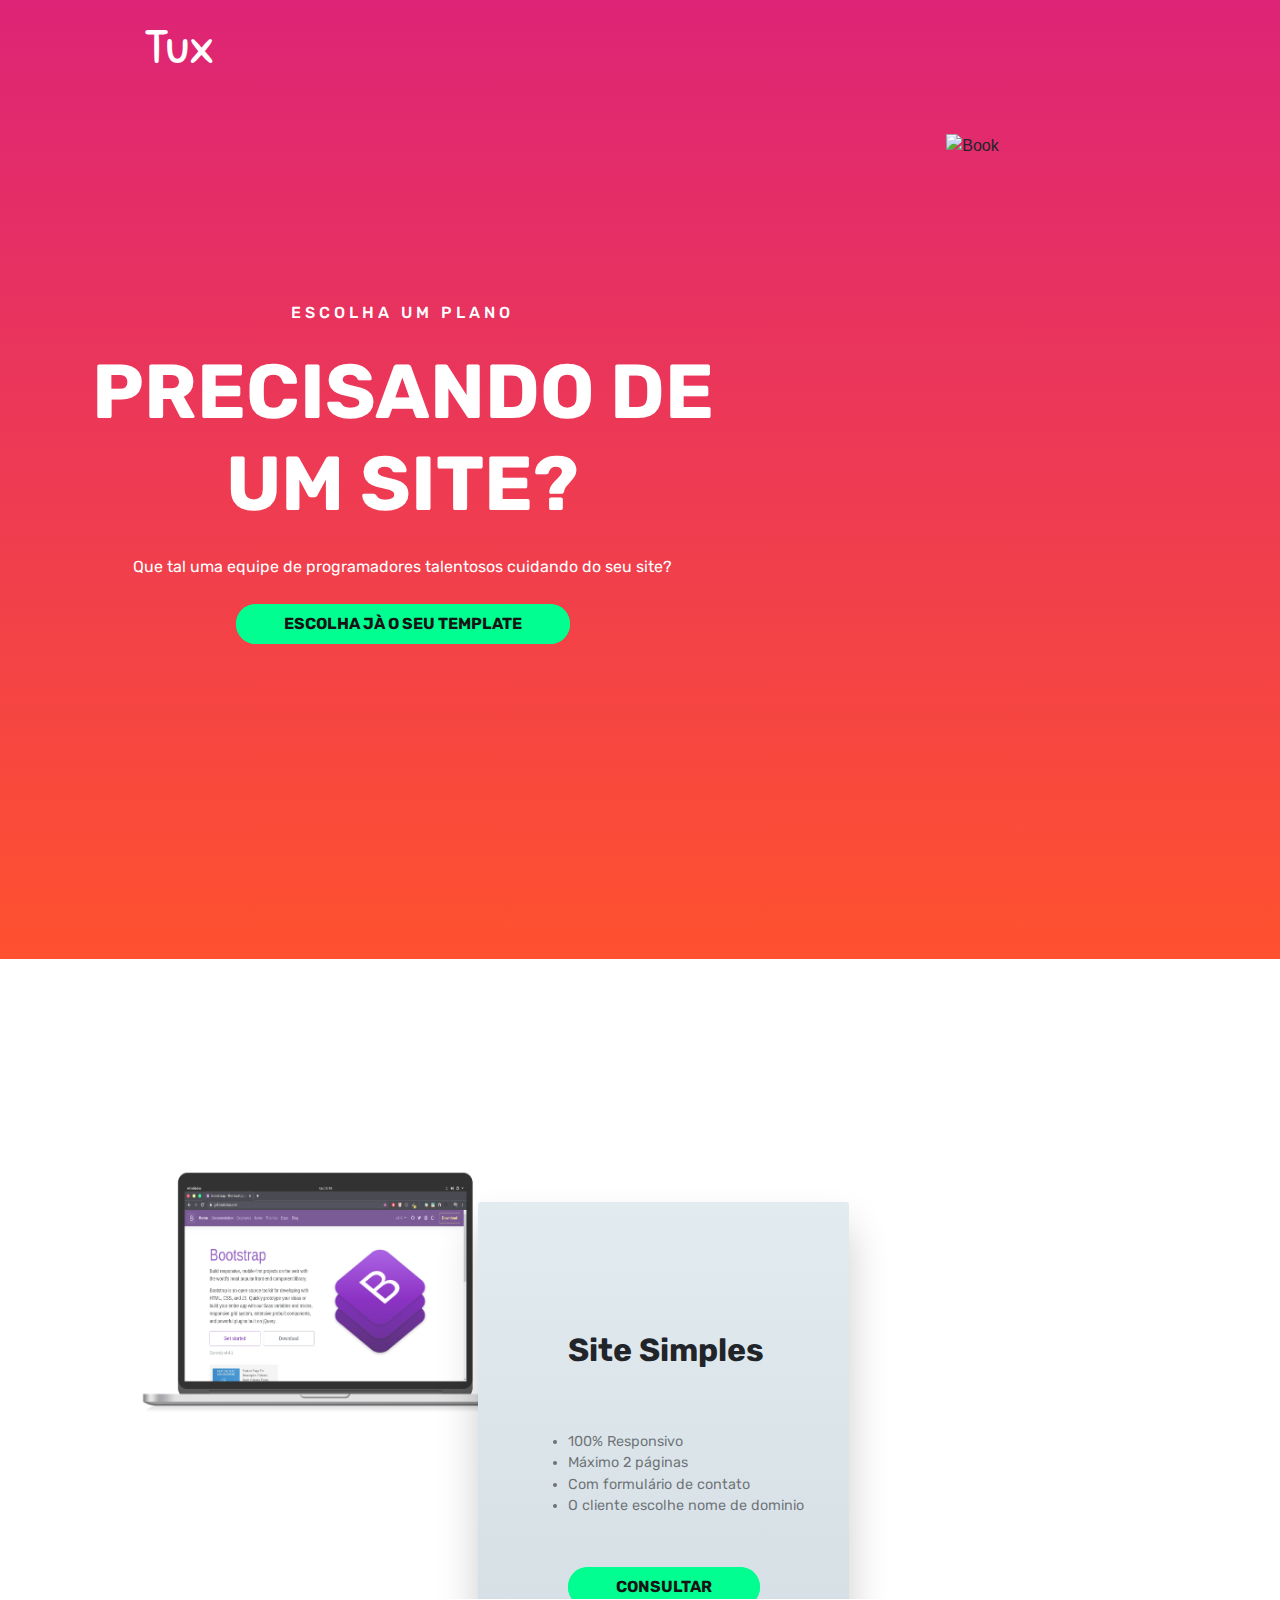
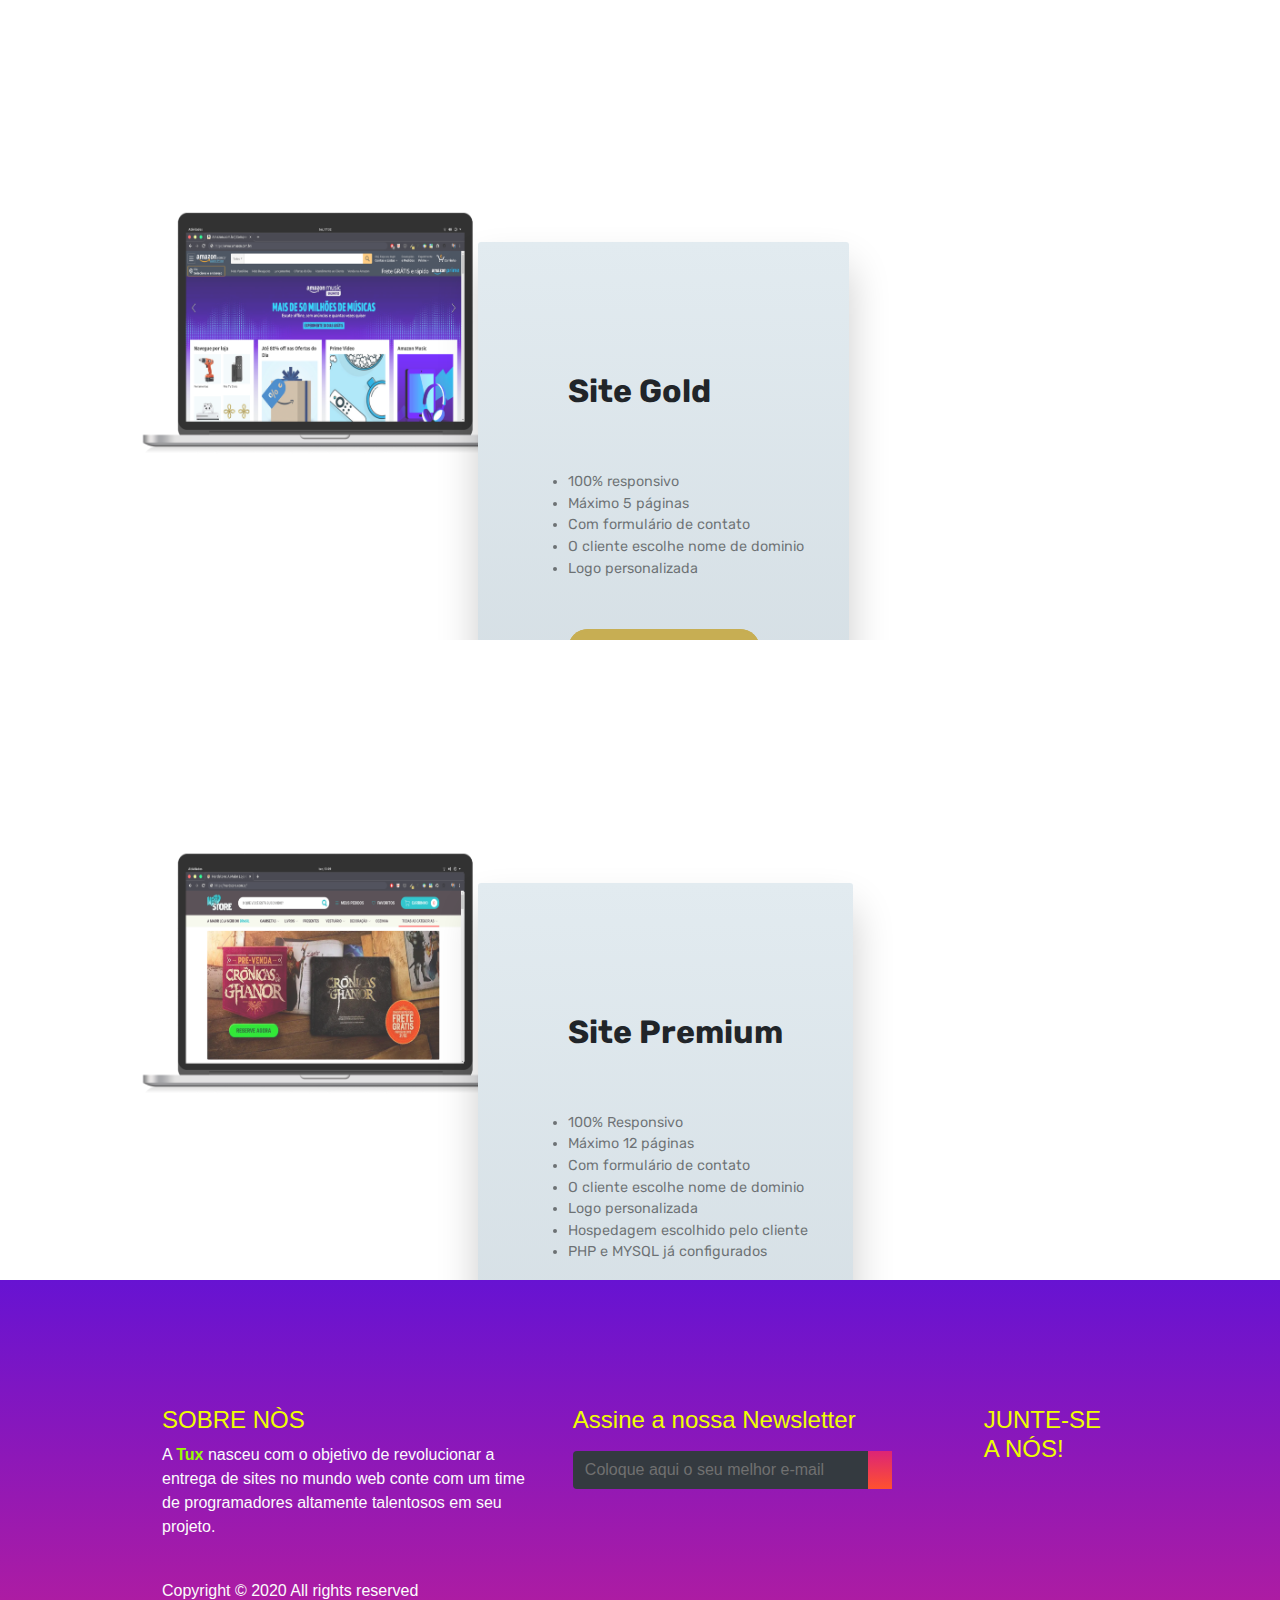
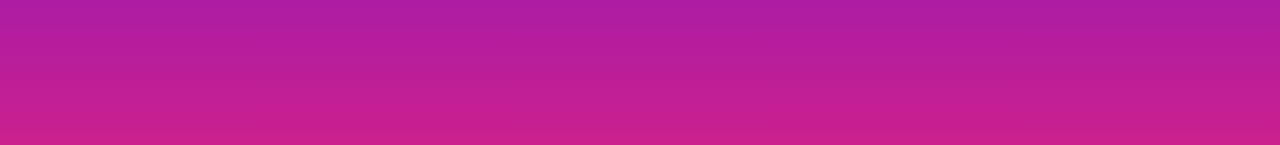
==== index.html @ 053ef5d5 "👑" ====
<!DOCTYPE html>
<html lang="en">

  <head>
    <meta charset="UTF-8" />
    <meta name="viewport" content="width=device-width, initial-scale=1.0" />
    <meta http-equiv="X-UA-Compatible" content="ie=edge" />
    <title>Tux Core Team </title>
    <meta name="description" content="Seja Tux amamos tirar ideias do papel.">
    <link rel="shortcut icon" type="image/x-icon" href="img/favicon/favicon.png">
    <link rel="stylesheet" href="https://stackpath.bootstrapcdn.com/bootstrap/4.3.1/css/bootstrap.min.css" integrity="sha384-ggOyR0iXCbMQv3Xipma34MD+dH/1fQ784/j6cY/iJTQUOhcWr7x9JvoRxT2MZw1T"
      crossorigin="anonymous" />
    <link rel="stylesheet" href="https://use.fontawesome.com/releases/v5.7.2/css/all.css" integrity="sha384-fnmOCqbTlWIlj8LyTjo7mOUStjsKC4pOpQbqyi7RrhN7udi9RwhKkMHpvLbHG9Sr"
      crossorigin="anonymous">
    <link rel="stylesheet" href="css/Style.css" />
    <link rel="stylesheet" href="css/mobile-style.css">
  </head>

  <body>
    <header>
      <div class="container-fluid p-0">
        <nav class="navbar navbar-expand-lg">
          <a class="navbar-brand" href="#">
            <i class="fas fa-meteor"></i>Tux</a>
          <button class="navbar-toggler" type="button" data-toggle="collapse" data-target="#navbarNav" aria-controls="navbarNav" aria-expanded="false"
            aria-label="Toggle navigation">
            <!-- <i class="fas fa-align-right text-light"></i> -->
          </button>
          <div class="collapse navbar-collapse" id="navbarNav">
            <div class="mr-auto"></div>
            <ul class="navbar-nav">
              <li class="nav-item active">
                <!-- <a class="nav-link" href="#">ÍNICIO
                  <span class="sr-only">(current)</span>
                </a> -->
              </li>
              <!-- <li class="nav-item">
                <a class="nav-link" href="#">SOBRE</a>
              </li> -->
              <!-- <li class="nav-item">
                <a class="nav-link" href="#">PLANOS</a>
              </li> -->
              <!-- <li class="nav-item">
                <a class="nav-link" href="templates/index.html">TEMPLATES</a>
              </li> -->
              <!-- <li class="nav-item">
                <a class="nav-link" href="contatos/index.html">CONTATOS</a>
              </li> -->
              <!-- <li class="nav-item dropdown"> -->
                <!-- <div class="dropdown">
                  <a href="#" class="nav-link">PROJETOS</a>
                  <div class="dropdown-content">
                    <a href="#">Generic</a>
                    <a href="#">Element</a>
                  </div>
                </div> -->
              </li>
              <!-- <li class="nav-item">
                <a class="nav-link" href="#">FACT</a>
              </li> -->
              <!-- <li class="nav-item">
                <a class="nav-link" href="#">ABOUT</a>
              </li> -->
            </ul>
          </div>
        </nav>
      </div>
    <div class="container text-center">
      <div class="row">
        <div class="col-md-7 col-sm-12  text-white">
          <h6>ESCOLHA UM PLANO</h6>
          <h1>PRECISANDO DE UM SITE?</h1>
          <p>
            Que tal uma equipe de programadores talentosos cuidando do seu site?
          </p>
          <button class="btn btn-light px-5 py-2 primary-btn">
            ESCOLHA JÀ O SEU TEMPLATE  
          </button>
        </div>
        <div class="col-md-5 col-sm-12  h-25">
          <img src="img/art/work.png" alt="Book" />
        </div>
      </div>
    </div>
  </header>
  <main>
    <!-- simples -->
    <section class="section-1">
      <div class="container text-center">
        <div class="row">
          <div class="col-md-6 col-12">
            <div class="pray">
              <img src="img/planos/plano1.png" alt="Pray" class="" />
            </div>
          </div>
          <div class="col-md-6 col-12">
            <div class="panel text-left">
              <h1>Site Simples</h1>
              <p class="pt-4">
                <ul>
                  <li>100% Responsivo</li>
                  <li>Máximo 2 páginas</li>
                  <li>Com formulário de contato</li>
                  <li>O cliente escolhe nome de dominio</li>
              </ul>
              </p>
              <div class="pricing">
                <h1></h1>
                <a href="#" class="btn btn-dark px-5 py-2 primary-btn mb-5">CONSULTAR</a>
              </div>
              <!-- <p>
                Lorem ipsum dolor sit amet consectetur adipisicing elit. Commodi vitae, tenetur quidem eum aliquid vel labore sint placeat
                ad deserunt consectetur fugit ullam. Eius unde neque ducimus obcaecati ipsum quos vero totam recusandae hic
                expedita nemo sit, illum harum. Quisquam impedit ullam itaque facere et ad molestiae quod reprehenderit excepturi!
              </p> -->
            </div>
          </div>
        </div>
      </div>
    </section>

    <!-- gold -->
    <section class="section-1">
      <div class="container text-center">
        <div class="row">
          <div class="col-md-6 col-12">
            <div class="pray">
              <img src="img/planos/plano2.png" alt="Pray" class="" />
            </div>
          </div>
          <div class="col-md-6 col-12">
            <div class="panel text-left">
              <h1>Site Gold</h1>
              <p class="pt-4">
                <ul>
                
                  <li>100% responsivo</li>
                  <li>Máximo 5 páginas</li>
                  <li>Com formulário de contato</li>
                  <li>O cliente escolhe nome de dominio</li>
                  <li>Logo personalizada</li>
                  
                </ul>
              </p>
              <div class="pricing-gold">
                <h1></h1>
                <a href="#" class="btn btn-dark px-5 py-2 primary-btn mb-5">CONSULTAR</a>
              </div>
              <!-- <p>
                Lorem ipsum dolor sit amet consectetur adipisicing elit. Commodi vitae, tenetur quidem eum aliquid vel labore sint placeat
                ad deserunt consectetur fugit ullam. Eius unde neque ducimus obcaecati ipsum quos vero totam recusandae hic
                expedita nemo sit, illum harum. Quisquam impedit ullam itaque facere et ad molestiae quod reprehenderit excepturi!
              </p> -->
            </div>
          </div>
        </div>
      </div>
    </section>
    <!-- premium -->

    <section class="section-1">
      <div class="container text-center">
        <div class="row">
          <div class="col-md-6 col-12">
            <div class="pray">
              <img src="img/planos/plano3.png" alt="Pray" class="" />
            </div>
          </div>
          <div class="col-md-6 col-12">
            <div class="panel text-left">
              <h1>Site Premium</h1>
              <p class="pt-4">
                <ul>
                  <li>100% Responsivo</li>
                  <li>Máximo 12 páginas</li>
                  <li>Com formulário de contato</li>
                  <li>O cliente escolhe nome de dominio</li>
                  <li>Logo personalizada</li>
                  <li>Hospedagem escolhido pelo cliente</li>
                  <li>PHP e MYSQL já configurados</li>
               
                </ul>
              </p>
              <div class="pricing-premium">
                <h1></h1>
                <a href="#" class="btn btn-dark px-5 py-2 primary-btn mb-5">CONSULTAR</a>
              </div>
              <!-- <p>
                Lorem ipsum dolor sit amet consectetur adipisicing elit. Commodi vitae, tenetur quidem eum aliquid vel labore sint placeat
                ad deserunt consectetur fugit ullam. Eius unde neque ducimus obcaecati ipsum quos vero totam recusandae hic
                expedita nemo sit, illum harum. Quisquam impedit ullam itaque facere et ad molestiae quod reprehenderit excepturi!
              </p> -->
            </div>
          </div>
        </div>
      </div>
    </section>
    <!-- <section class="section-2 container-fluid p-0">
      <div class="cover">
        <div class="overlay"></div>
        <div class="content text-center">
          <h1>AUMENTE O SEU NÙMEROS DE VENDAS COM A TUX</h1>
          <p>
            Precisando vender mais? que tal um time de programadores cuidando disso.
          </p>
        </div>
      </div>
      <div class="container-fluid text-center">
        <div class="numbers d-flex flex-md-row flex-wrap justify-content-center">
          <div class="rect">
            <h1>2345</h1>
            <p>Números de novos clientes</p>
          </div>
          <div class="rect">
            <h1>6784</h1>
            <p>Novos números de vendas</p>
          </div>
          <div class="rect">
            <h1>1056</h1>
            <p>Clientes satisfeito</p>
          </div>
          <div class="rect">
            <h1>9152</h1>
            <p>Projetos entregues</p>
          </div>
        </div>
      </div> -->


      <!-- <div class="purchase text-center">
        <h1>Venha ser Tux tambem</h1>
        <p>
          Que tal escolher um plano com o nosso time e começar hoje mesmo.
        </p>
        <div class="cards"> -->
          <!-- <div class="d-flex flex-row justify-content-center flex-wrap"> -->
            <!-- <div class="card"> -->
              <!-- <div class="card-body">
                <div class="title">
                  <h5 class="card-title">PLANO SIMPLES</h5>
                </div>
                <p class="card-text">
                  VEJA O SEU SITE NO AR HOJE MESMO
                </p>
                <div class="pricing">
                  <h1></h1>
                  <a href="#" class="btn btn-dark px-5 py-2 primary-btn mb-5">Consultar</a>
                </div>
              </div> -->
            <!-- </div> -->
            <!-- <div class="card"> -->
              <!-- <div class="card-body">
                <div class="title">
                  <h5 class="card-title">PLANO PREMIUM</h5>
                </div>
                <p class="card-text">
                  VEJA O SEU SITE NO AR HOJE MESMO
                </p>
                <div class="pricing">
                  <h1></h1>
                  <a href="#" class="btn btn-dark px-5 py-2 primary-btn mb-5">CONSULTAR</a>
                </div>
              </div> -->
            </div>
            <!-- <div class="card"> -->
              <!-- <div class="card-body">
                <div class="title">
                  <h5 class="card-title">PLANO GOLD</h5>
                </div>
                <p class="card-text">
                  VEJA O SEU SITE NO AR HOJE MESMO.
                </p>
                <div class="pricing">
                  <h1></h1>
                  <a href="#" class="btn btn-dark px-5 py-2 primary-btn mb-5">CONSULTAR</a>
                </div>
              </div> -->
            </div>
          </div>
        </div>
      </div>
    </section>
    <!-- <section class="section-3 container-fluid p-0 text-center">
      <div class="row">
        <div class="col-md-12 col-sm-12">
          <h1>Download Our App for all Platform</h1>
          <p>
            Lorem ipsum dolor, sit amet consectetur adipisicing elit. Eum exercitationem alias perspiciatis omnis quod possimus odit
            voluptatum! Sunt ea quasi praesentium, tenetur doloribus animi obcaecati, sint nemo quae laudantium iusto unde
            eaque nostrum nobis voluptatum
          </p>
        </div>
      </div>
      <div class="platform row">
        <div class="col-md-6 col-sm-12 text-right">
          <div class="desktop shadow-lg">
            <div class="d-flex flex-row justify-content-center">
              <i class="fas fa-desktop fa-3x py-2 pr-3"></i>
              <div class="text text-left">
                <h3 class="pt-1 m-0">Desktop</h3>
                <p class="p-0 m-0">On website</p>
              </div>
            </div>
          </div>
        </div>
        <div class="col-md-6 col-sm-12 text-left">
          <div class="desktop shadow-lg">
            <div class="d-flex flex-row justify-content-center">
              <i class="fas fa-mobile-alt fa-3x py-2 pr-3"></i>
              <div class="text text-left">
                <h3 class="pt-1 m-0">On Mobile</h3>
                <p class="p-0 m-0">On Play Store</p>
              </div>
            </div>
          </div>
        </div>
      </div>
    </section> -->

    <!-- Section 4 -->
    <!-- <section class="section-4">
      <div class="container text-center">
        <h1 class="text-dark">MAIS DE 10 MIL SITES ENTREGUES</h1>
        <p class="text-secondary">Veja a opinião dos nossos clientes.</p>
      </div>
      <div class="team row ">
        <div class="col-md-4 col-12 text-center"> -->
            <!-- <div class="card mr-2 d-inline-block shadow-lg">
                <div class="card-img-top">
                  <img src="img/clients/carrefour.gif" class="img-fluid border-radius p-4" alt="">
                </div>
                <div class="card-body">
                  <h3 class="card-title">Carrefour</h3>
                  <p class="card-text">
                    Equipe agil entrega qualidade em todos os seus projetos
                    Equipe altamente comprometida agil em seus projetos e você 
                    ainda pode contar com um time altamente talentoso que resolve 
                    qualquer situação muito rápido esta de parabens a equipe e o Tux.
                  </p>
                  <a href="#" class="text-secondary text-decoration-none">Marcel Fournier</a>
                  <p class="text-black-50">CEO at Carrefour</p>
                </div>
              </div> -->
        <!-- </div>
        <div class="col-md-4 col-12">
            <div id="carouselExampleControls" class="carousel slide " data-ride="carousel">
                <div class="carousel-inner text-center"> -->
                  <!-- <div class="carousel-item active">
                    <div class="card mr-2 d-inline-block shadow">
                      <div class="card-img-top">
                        <img src="img/clients/wallmart.png" class="img-fluid rounded-circle w-50 p-4" alt="">
                      </div>
                      <div class="card-body">
                        <h3 class="card-title">Walmart</h3>
                        <p class="card-text">
                          Equipe agil entrega qualidade em todos os seus projetos
                          Equipe altamente comprometida agil em seus projetos e você 
                          ainda pode contar com um time altamente talentoso que resolve 
                          qualquer situação muito rápido esta de parabens a equipe e o Tux.
                        </p>
                        <a href="#" class="text-secondary text-decoration-none">Sam Walton</a>
                        <p class="text-black-50">CEO at Walmart</p>
                      </div>
                    </div>
                  </div> -->
                  <!-- <div class="carousel-item">
                    <div class="card  d-inline-block mr-2 shadow">
                      <div class="card-img-top">
                        <img src="img/clients/nestle.png" class="img-fluid rounded-circle w-50 p-4" alt="">
                      </div>
                      <div class="card-body">
                        <h3 class="card-title">	Nestlé</h3>
                        <p class="card-text">
                          Equipe agil entrega qualidade em todos os seus projetos
                          Equipe altamente comprometida agil em seus projetos e você 
                          ainda pode contar com um time altamente talentoso que resolve 
                          qualquer situação muito rápido esta de parabens a equipe e o Tux.
                        </p>
                        <a href="#" class="text-secondary text-decoration-none">Charles Page</a>
                        <p class="text-black-50">CEO at Nestlé</p>
                      </div>
                    </div>
                  </div> -->
              </div>
        </div>
        <!-- </div>
        <div class="col-md-4 col-12 text-center">
            <div class="card mr-2 d-inline-block shadow-lg">
                <div class="card-img-top">
                  <img src="img/clients/samsung.jpg" class="img-fluid border-radius p-4" alt="">
                </div>
                <div class="card-body">
                  <h3 class="card-title">Samsung</h3>
                  <p class="card-text">
                    Lorem ipsum dolor sit amet consectetur adipisicing elit. Sint iure autem recusandae, veniam, illo dolor soluta assumenda
                    minima quia velit officia sit exercitationem nam ipsa, repellendus aut facilis quasi voluptas!
                  </p>
                  <a href="#" class="text-secondary text-decoration-none">Lee Byung-chul</a>
                  <p class="text-black-50">CEO at Google</p>
                </div>
              </div>
        </div>
      </div> -->
    </section>
  </main>
  <footer>
    <div class="container-fluid p-0">
      <div class="row text-left">
        <div class="col-md-5 col-sm-5">
          <h4 class="text-light">SOBRE NÒS</h4>
          <p class="text-muted">A <strong>Tux</strong> nasceu com o objetivo de revolucionar a entrega de sites no mundo web conte com um time de programadores altamente talentosos em seu projeto.</p>
          <p class="pt-4 text-muted">Copyright © 2020 All rights reserved </p>
          
            <!-- <span> Daily Tuition</span> -->
          </p>
        </div>
        <div class="col-md-5 col-sm-12">
          <h4 class="text-light">Assine a nossa Newsletter</h4>
          <p class="text-muted"></p>
          <form class="form-inline">
            <div class="col pl-0">
              <div class="input-group pr-5">
                <input type="text" class="form-control bg-dark text-white" id="inlineFormInputGroupUsername2" placeholder="Coloque aqui o seu melhor e-mail">
                <div class="input-group-prepend">
                  <div class="input-group-text">
                    <i class="fas fa-arrow-right"></i>
                  </div>
                </div>
              </div>
            </div>
          </form>
        </div>
        <div class="col-md-2 col-sm-12">
          <h4 class="text-light">JUNTE-SE A NÓS!</h4>
          <p class="text-muted"></p>
          <div class="column text-light">
            <i class="fab fa-facebook-f"></i>
            <i class="fab fa-instagram"></i>
            <i class="fab fa-twitter"></i>
            <i class="fab fa-youtube"></i>
          </div>
        </div>
      </div>
    </div>
  </footer>

  <script src="https://cdnjs.cloudflare.com/ajax/libs/jquery/3.3.1/jquery.min.js"></script>
  <script src="https://cdnjs.cloudflare.com/ajax/libs/popper.js/1.14.7/umd/popper.min.js" integrity="sha384-UO2eT0CpHqdSJQ6hJty5KVphtPhzWj9WO1clHTMGa3JDZwrnQq4sF86dIHNDz0W1"
    crossorigin="anonymous"></script>
  <script src="https://stackpath.bootstrapcdn.com/bootstrap/4.3.1/js/bootstrap.min.js" integrity="sha384-JjSmVgyd0p3pXB1rRibZUAYoIIy6OrQ6VrjIEaFf/nJGzIxFDsf4x0xIM+B07jRM"
    crossorigin="anonymous"></script>
  <script src="js/main.js"></script>
</body>

</html>
---- css/Style.css ----
@import url("https://fonts.googleapis.com/css?family=Acme|Lobster|Patua+One|Rubik|Sniglet");
* {
  box-sizing: border-box;
  margin: 0;
  padding: 0;
}

header,
section {
  overflow-x: hidden;
}

:root {
  --Sniglet-font: "Sniglet", cursive;
  --Rubik: "Rubik", cursive;
  --Patua: "Patua One", cursive;
  --Lobster: "lobster", cursive;
  --light-black: #ffffffaf;
  --bggradient: linear-gradient(to bottom, #dd2476, #ff512f);
  --light-gray: rgba(255, 255, 255, 0.877);
}

.col-md-5 strong {
  color: rgb(152, 252, 2);
}

header a {
  font-family: var(--Sniglet-font);
  font-size: 0.9em;
  color: whitesmoke;
}

.text-muted {
  color: #fcfcfc!important;
}


.dropdown-content {
  display: none;
  position: absolute;
  background-color: #f1f1f1;
  min-width: 160px;
  box-shadow: 0px 2px 15px 0px rgba(0, 0, 0, 0.2);
  z-index: 1;
}

.dropdown-content a {
  color: black;
  padding: 12px 16px;
  text-decoration: none;
  display: block;
}

.dropdown-content a:hover {
  background-color: #ddd;
}

.dropdown:hover .dropdown-content {
  display: block;
}

header .nav-item:last-child {
  padding-right: 10.5em;
}

header .nav-item {
  padding: 0.9em;
}

header .navbar-brand {
  padding-left: 8rem;
  color: rgb(255, 255, 255);
  font-size: 2.9em;
}

header .navbar-brand:hover {
  padding-left: 8rem;
  color: rgb(0, 0, 0);
  font-size: 2.9em;
}

header .nav-link:hover {
  color: black;
}

header .row .col-md-7 {
  padding: 22vmin 1vmin;
  padding-bottom: 35vmin;
}

header .row .col-md-5 {
  padding: 4.2vmin 1vmin;
}

header .row .col-md-5 img {
  width: 90%;
}

header {
  background: #ff512f;
  /* fallback for old browsers */
  background: var(--bggradient);
}

header .container .col-md-7 {
  font-family: "Rubik", sans-serif;
}

header .container .col-md-7 h6 {
  padding: 1vmin;
  letter-spacing: 4px;
}

header .container .col-md-7 h1 {
  font-size: 8.5vmin;
  font-weight: bold;
  padding: 0.1em 0em;
}

header .container .col-md-7 p {
  padding: 1vmin 5vmin;
}

.primary-btn {
  border-radius: 30px;
  font-weight: bold;
}

/********** section 1 **************/

.section-1 {
  padding: 20vmin 0vmin;
}

.section-1 .row .col-md-6 .pray img {
  opacity: 0.8;
  width: 80%;
  border-radius: 0.2em;
}

.section-1 .row .col-md-6:last-child {
  position: relative;
}

.section-1 .row .col-md-6 .panel {
  position: absolute;
  top: 7vmin;
  left: -18vmin;
  background-image: linear-gradient(to top, #cfd9df 0%, #e2ebf0 100%);
  border-radius: 3px;
  text-align: left;
  padding: 13vmin 5vmin 20vmin 10vmin;
  box-shadow: 0px 25px 42px rgba(0, 0, 0, 0.2);
  font-family: var(--Rubik);
  z-index: 1;
}

.section-1 .row .col-md-6 .panel h1 {
  font-weight: bold;
  padding: 0.4em 0;
  font-size: 2em;
}

.section-1 .row .col-md-6 .panel p {
  font-size: 0.9em;
  color: rgba(0, 0, 0, 0.5);
}
.section-1 .row .col-md-6 .panel ul {
  font-size: 0.9em;
  color: rgba(0, 0, 0, 0.5);
}

/*  Section 2  */

.cover {
  width: 100%;
  height: 55vmin;
  background: url("../img/art/happy.jpeg"); 
  
  background-position: -24rem -19rem;
  background-size: 150%;
  position: relative;
}

.cover .overlay {
  position: absolute;
  top: 0;
  left: 0;
  width: 100%;
  height: 100%;
  z-index: 999;
}

.cover .content {
  width: 100%;
  height: 100%;
  background: rgba(0, 0, 0, 0.7);
  padding-top: 19vmin;
}

.cover .content > h1 {
  font-family: var(--Patua);
  font-size: 6vmin;
  color: whitesmoke;
}

.cover .content > p {
  font-family: var(--Rubik);
  font-size: 2vmin;
  color: #e5e5e5;
}

.numbers .rect {
  position: relative;
  z-index: 1;
  background: white;
  width: 17rem;
  height: 12rem;
  padding-top: 3.5vmin;
  margin: 1rem;
  border-radius: 0.5em;
  box-shadow: 1px 2px 50px 0px rgba(255, 0, 0, 0.349);
}

.numbers {
  margin-top: -15vmin;
}

.numbers .rect h1 {
  font-size: 5rem;
  color: tomato;
}

.numbers .rect > p {
  font-family: var(--Patua);
}

.purchase > h1 {
  padding-top: 15vmin;
  padding-bottom: 0.1em;
  font-family: var(--Lobster);
}

.purchase > p {
  color: var(--light-black);
  font-size: 3vmin;
  padding-bottom: 10vmin;
}

.purchase .cards .card {
  width: 22rem;
  margin: 3vmin 3vmin;
}

.cards div {
  padding: 0;
  margin: 0;
}

.cards .title {
  background: rgba(208, 241, 241, 0.199);
  padding: 1.4em 2.5em;
  font-size: 2vmin;
}

.card .card-text {
  padding: 2.5rem 3rem;
  color: var(--light-black);
}

.card-body .pricing {
  background: rgba(208, 241, 241, 0.199);
  border-top-right-radius: 170px;
  border-top-left-radius: 170px;
}

.card-body .pricing > h1 {
  font-size: 10vmin;
  padding: 1em 0.5em;
}

/* Section 3 */

.section-3 {
  height: 70vmin;
  margin-top: 15vmin;
  background: var(--bggradient);
}

.section-3 .col-md-12 > h1 {
  padding: 2em 0 0.5em 0;
  color: whitesmoke;
  font-size: 6vmin;
}

.section-3 .col-md-12 > p {
  padding: 0 4em;
  padding-bottom: 2em;
  color: var(--light-gray);
  font-size: 3vmin;
}

.section-3 .desktop {
  background: white;
  display: inline-block;
  border-radius: 3em;
  padding: 2vmin 4.5vmin;
  margin: 1em;
}

.section-3 .desktop h3 {
  font-size: 4vmin;
}

.section-3 .desktop p {
  font-size: 2vmin;
}

/* Section Team */

.section-4 .container h1 {
  font-size: 6vmin;
  padding-top: 14vmin;
}

.section-4 .team {
  padding: 10vmin 4vmin;
}

.section-4 .card {
  width: 22em;
  margin-top: 10vmin;
}

.section-4 .card .card-text {
  padding: 0.5em;
}

.section-4 .card-body > a {
  font-size: 1.5em;
}

.section-4 .carousel-item {
  padding-left: 3rem;
}

.border-radius {
  border-radius: 340px;
  width: 60%;
}

footer {
  background-image: linear-gradient(to top, #cc208e 0%, #6713d2 100%);
  overflow-x: hidden;
  padding: 14vmin 18vmin;
}

footer p > span {
  color: #ff512f;
}

.text-light {
  color: #eeff00!important;
}

footer input {
  border: none !important;
}

footer input::placeholder {
  color: rgb(112, 112, 112) !important;
}

footer .input-group .input-group-text {
  background: var(--bggradient);
  border: none;
}

footer .column i {
  color: #dd2476;
}

/* It is Adjacent sibling combinator */

footer .column i + i {
  padding: 0 0.5em;
}

.sticky {
  position: fixed;
  top: 0;
  width: 100%;
  background: rgba(0, 0, 0, 0.815);
  z-index: 9999;
  transition: all 1.5s ease;
}

/* buttonhome */

.primary-btn {
  /* font-family: 'Open Sans', 'Helvetica Neue', Arial, sans-serif; */
  border: none;
  border-radius: 300px;
  font-weight: 700;
  text-transform: uppercase;
}
.primary-btn {
  color: #161516;
  box-shadow: #00ff90 0 0px 0px 2px inset;
  background-color: #00ff90;

}
.primary-btn:hover {
  background-color: transparent;
  color: #161516;
  box-shadow: #00ff90 0 0px 0px 2px inset;
  /* background-color: transparent; */
  /* color: #161516;
  box-shadow: #00ff90 0 0px 0px 2px inset;
  background-color: #00ff90; */
}
.btn p {
  position: relative;
  height: 5px;
  color: aliceblue;
  font-family: 'Cinzel', ;
  top: -4px;

}

/* buttonsplanes */

.pricing-gold .btn {
  color: #161516;
  box-shadow: #C7AE53 0 0px 0px 2px inset;
  background-color: #C7AE53;
}
.pricing-gold .btn:hover {
  background-color: transparent;
  color: #000000;
  box-shadow: #000000 0 0px 0px 2px inset;
}
.pricing-premium .btn {
  color: #161516;
  box-shadow: #ffa100 0 0px 0px 2px inset;
  background-color: #ffa100;
}

.pricing-premium .btn:hover {
  background-color: transparent;
  color: #161516;;
  box-shadow: #000000 0 0px 0px 2px inset;
} */
---- css/mobile-style.css ----
@media only screen and (max-width: 768px) {
  header .navbar-brand {
    padding-left: 1rem;
  }
  .section-1 .row .col-md-6 .panel {
    position: initial;
    width: initial;
    height: initial;
  }
  .col-md-7 .btn {
    position: initial;
    width: initial;
    height: initial;
  }
  .section-2 .cover {
    background-position: -25vmin -10vmin;
  }
  .numbers .rect {
    width: 10rem;
    height: 8rem;
  }
  .numbers .rect h1 {
    font-size: 2rem;
  }

  .section-3 {
    height: inherit;
    padding: 10vmin !important;
  }
  .section-3 .row h1 {
    padding: 6vmin 4vmin;
  }
  .section-3 .platform .col-md-6 {
    text-align: center !important;
  }
  .section-3 .desktop i {
    font-size: 8vmin;
  }
  .section-4 .carousel-item {
    padding-left: 0.6rem;
  }
  footer .row .col-md-2 {
    margin-top: 8vmin;
  }
  .btn p {
    font-size: 8vmin;
  }
}


/* screen size 375px */

@media only screen and (max-width: 375px) {
  .section-4 .card {
    width: 18em;
  }
}

@media only screen and (max-width: 320px) {
  .section-4 .carousel-inner {
    margin-left: -4vmin;
  }
}
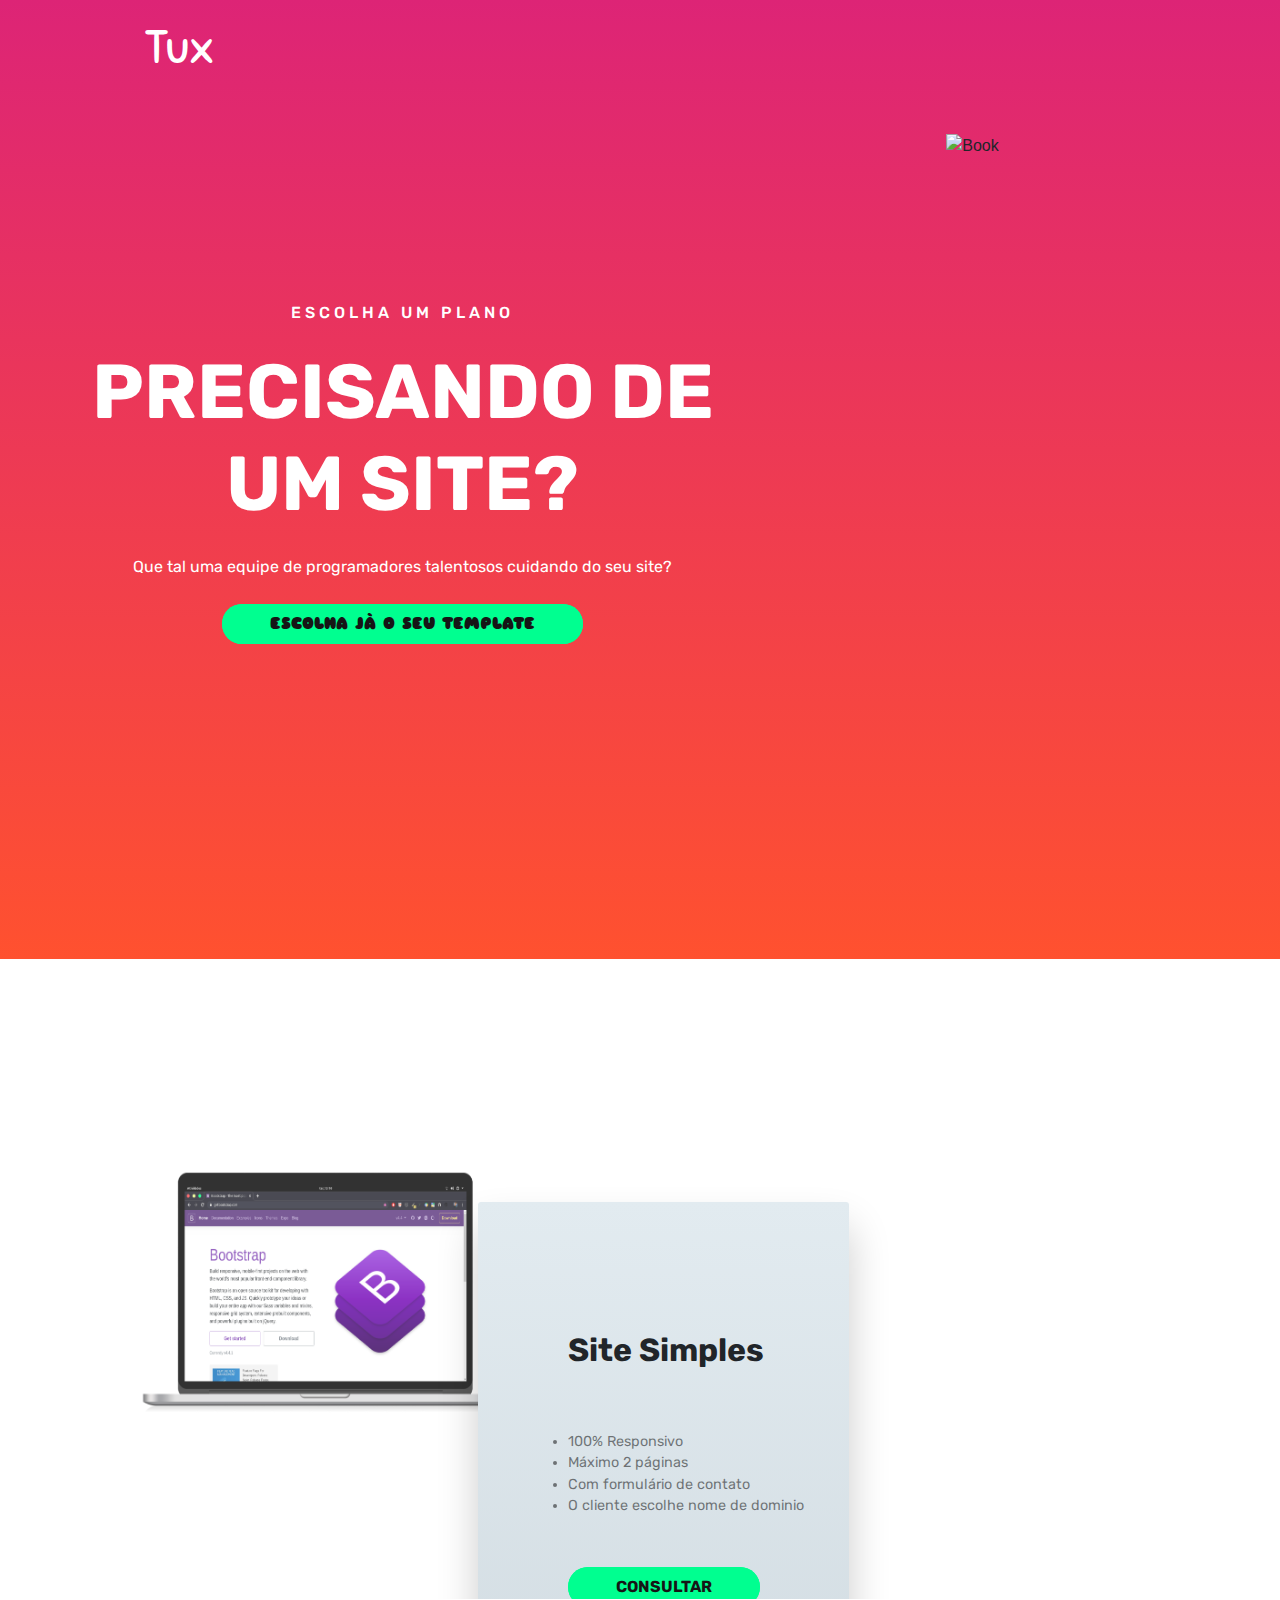
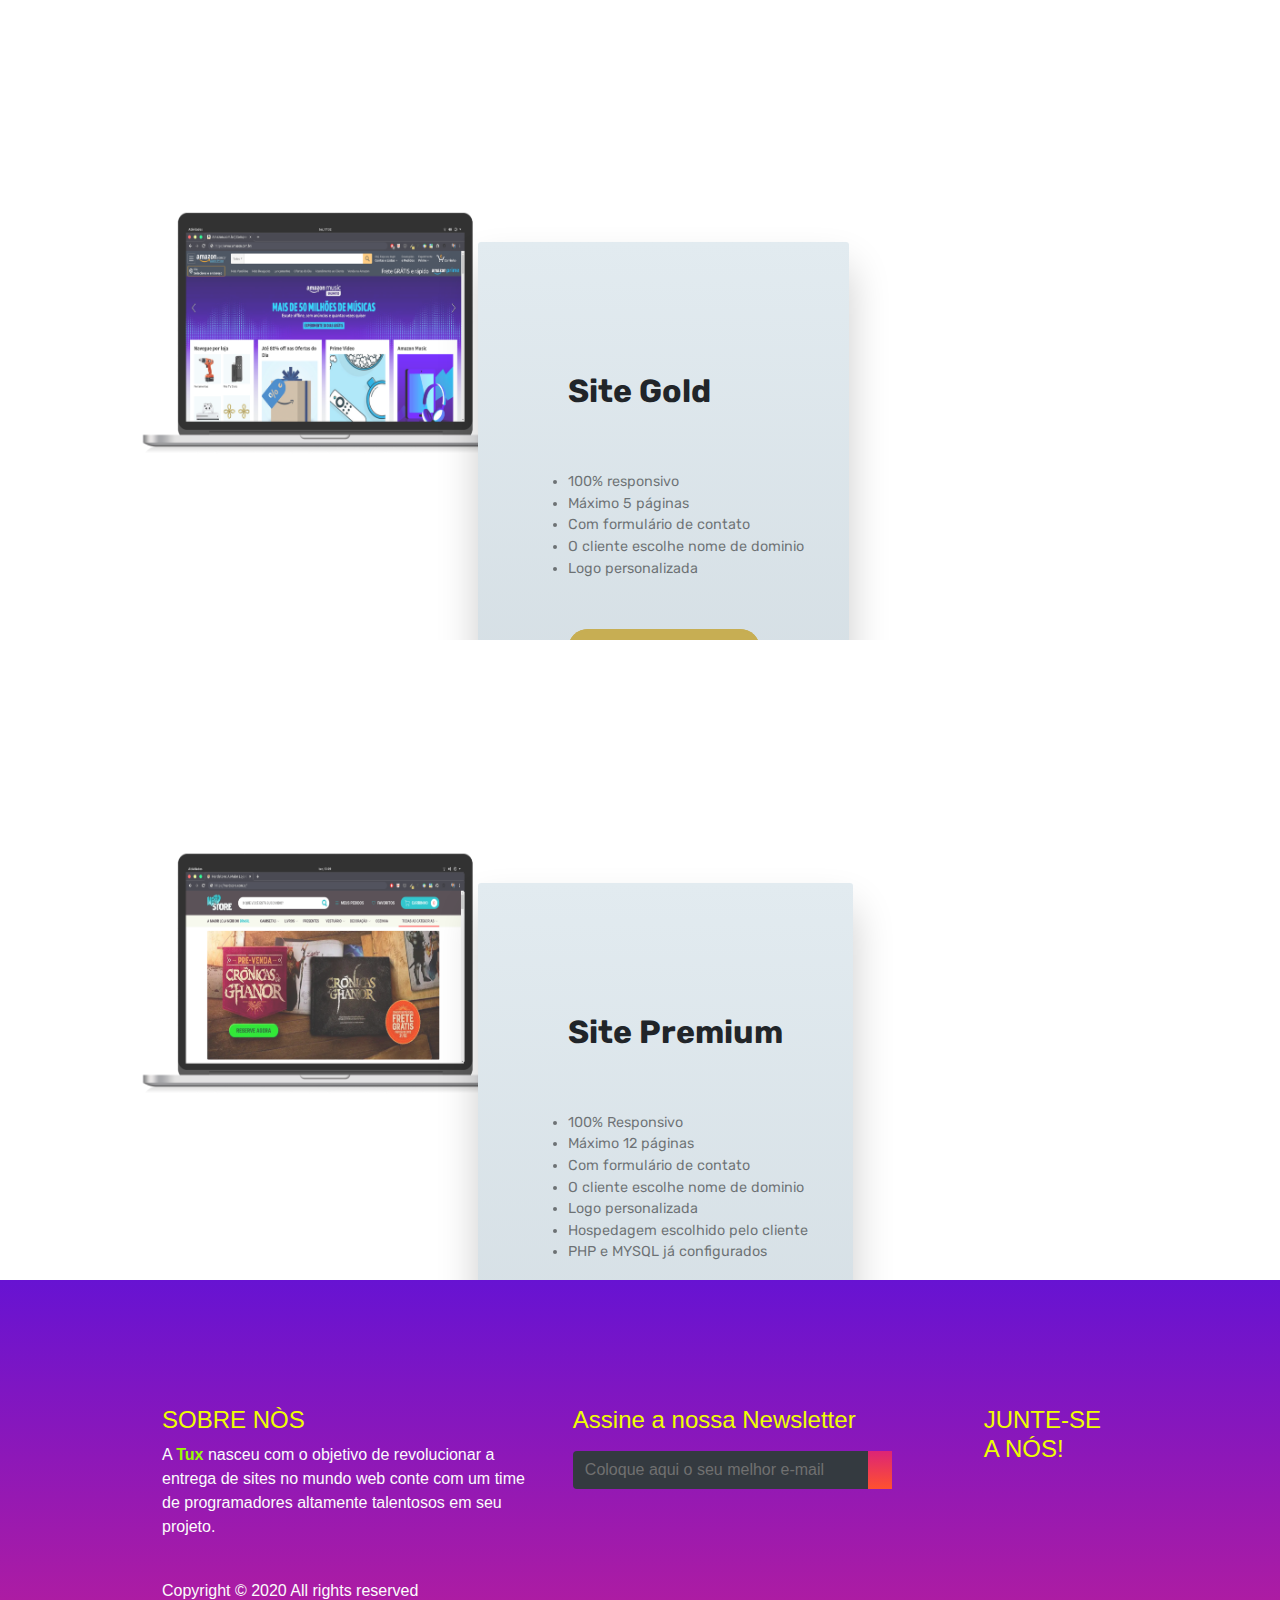
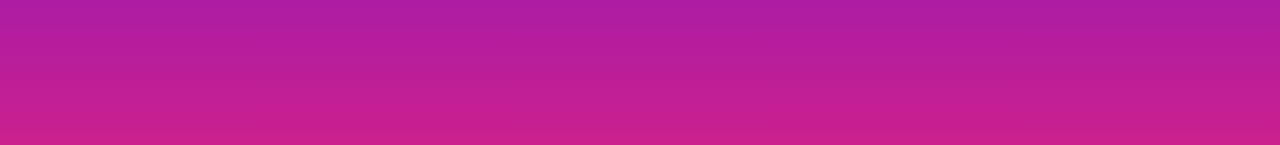
==== commit ccfda1f4: "💡" ====
--- a/index.html
+++ b/index.html
@@ -6,7 +6,7 @@
     <meta name="viewport" content="width=device-width, initial-scale=1.0" />
     <meta http-equiv="X-UA-Compatible" content="ie=edge" />
     <title>Tux Core Team </title>
-    <meta name="description" content="Seja Tux amamos tirar ideias do papel.">
+    <meta name="description" content="Amamos tirar ideias do papel. 💡">
     <link rel="shortcut icon" type="image/x-icon" href="img/favicon/favicon.png">
     <link rel="stylesheet" href="https://stackpath.bootstrapcdn.com/bootstrap/4.3.1/css/bootstrap.min.css" integrity="sha384-ggOyR0iXCbMQv3Xipma34MD+dH/1fQ784/j6cY/iJTQUOhcWr7x9JvoRxT2MZw1T"
       crossorigin="anonymous" />
@@ -73,9 +73,10 @@
           <p>
             Que tal uma equipe de programadores talentosos cuidando do seu site?
           </p>
-          <button class="btn btn-light px-5 py-2 primary-btn">
+          <a href='templates/index.html'>
+          <button href="../templates/index.html" class="btn btn-light px-5 py-2 primary-btn">
             ESCOLHA JÀ O SEU TEMPLATE  
-          </button>
+          </button></a>
         </div>
         <div class="col-md-5 col-sm-12  h-25">
           <img src="img/art/work.png" alt="Book" />
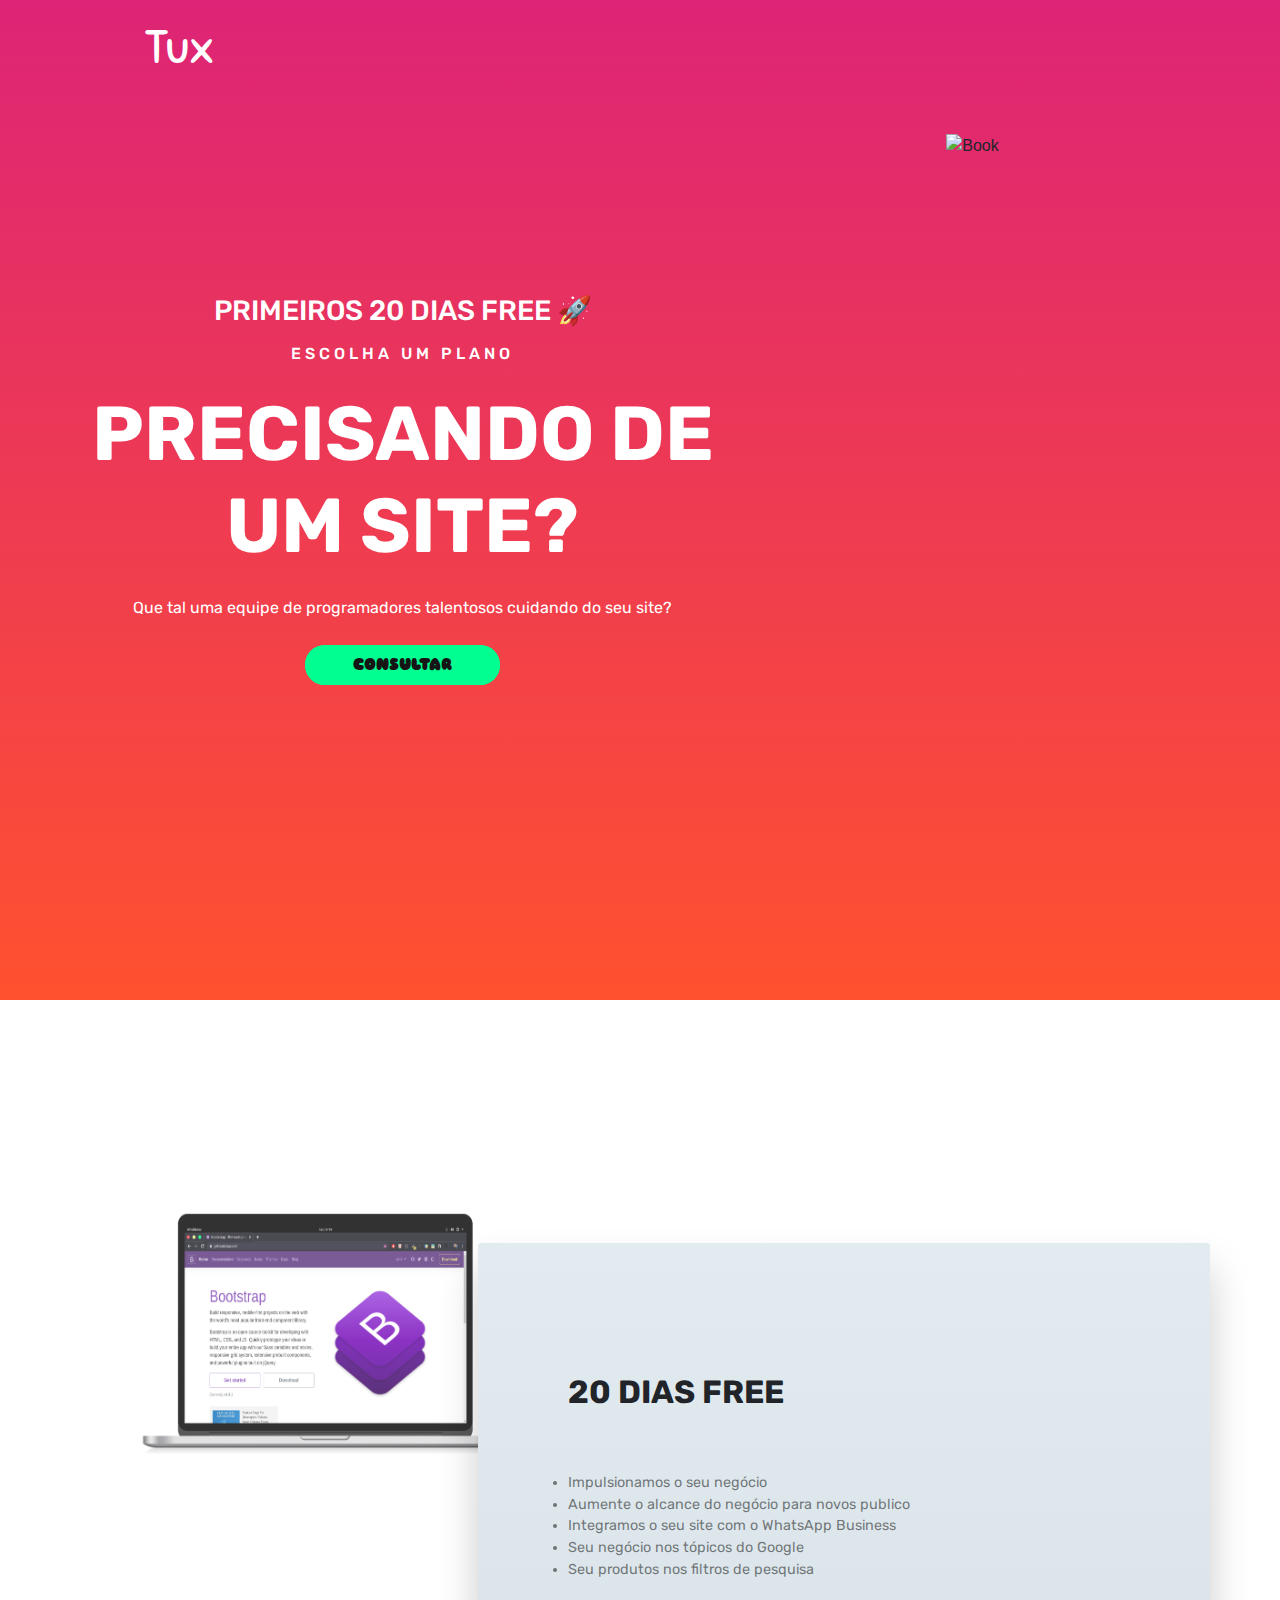
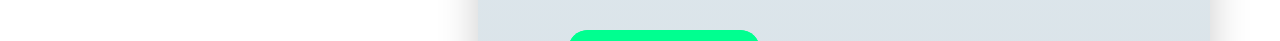
==== commit 469fa14e: "⛵" ====
--- a/index.html
+++ b/index.html
@@ -5,7 +5,7 @@
     <meta charset="UTF-8" />
     <meta name="viewport" content="width=device-width, initial-scale=1.0" />
     <meta http-equiv="X-UA-Compatible" content="ie=edge" />
-    <title>Tux Core Team </title>
+    <title>Welcome to TuxCoreTeam</title>
     <meta name="description" content="Amamos tirar ideias do papel. 💡">
     <link rel="shortcut icon" type="image/x-icon" href="img/favicon/favicon.png">
     <link rel="stylesheet" href="https://stackpath.bootstrapcdn.com/bootstrap/4.3.1/css/bootstrap.min.css" integrity="sha384-ggOyR0iXCbMQv3Xipma34MD+dH/1fQ784/j6cY/iJTQUOhcWr7x9JvoRxT2MZw1T"
@@ -14,13 +14,14 @@
       crossorigin="anonymous">
     <link rel="stylesheet" href="css/Style.css" />
     <link rel="stylesheet" href="css/mobile-style.css">
+    <link rel="stylesheet" href="https://cdnjs.cloudflare.com/ajax/libs/animate.css/3.7.2/animate.min.css">
   </head>
 
   <body>
     <header>
       <div class="container-fluid p-0">
         <nav class="navbar navbar-expand-lg">
-          <a class="navbar-brand" href="#">
+          <a class="navbar-brand animated fadeInRight" href="#">
             <i class="fas fa-meteor"></i>Tux</a>
           <button class="navbar-toggler" type="button" data-toggle="collapse" data-target="#navbarNav" aria-controls="navbarNav" aria-expanded="false"
             aria-label="Toggle navigation">
@@ -65,9 +66,10 @@
           </div>
         </nav>
       </div>
-    <div class="container text-center">
+    <div class="container text-center animated fadeInRight">
       <div class="row">
         <div class="col-md-7 col-sm-12  text-white">
+          <h3 class="page-title__text" id="efeito">PRIMEIROS 20 DIAS FREE 🚀</h3>
           <h6>ESCOLHA UM PLANO</h6>
           <h1>PRECISANDO DE UM SITE?</h1>
           <p>
@@ -75,7 +77,7 @@
           </p>
           <a href='templates/index.html'>
           <button href="../templates/index.html" class="btn btn-light px-5 py-2 primary-btn">
-            ESCOLHA JÀ O SEU TEMPLATE  
+            CONSULTAR  
           </button></a>
         </div>
         <div class="col-md-5 col-sm-12  h-25">
@@ -96,19 +98,35 @@
           </div>
           <div class="col-md-6 col-12">
             <div class="panel text-left">
-              <h1>Site Simples</h1>
+              <h1>20 DIAS FREE <i class="far fa-handshake"></i></h1>
               <p class="pt-4">
+               <div class="litext">
                 <ul>
-                  <li>100% Responsivo</li>
-                  <li>Máximo 2 páginas</li>
-                  <li>Com formulário de contato</li>
-                  <li>O cliente escolhe nome de dominio</li>
-              </ul>
+                  <li>Impulsionamos o seu negócio</li>
+                  <li>Aumente o alcance do negócio para novos publico</li>
+                  <li>Integramos o seu site com o WhatsApp Business</li>
+                  <li>Seu negócio nos tópicos do Google</li>
+                  <li>Seu produtos nos filtros de pesquisa</li>
+                </ul>
+               </div>
+              
               </p>
               <div class="pricing">
                 <h1></h1>
-                <a href="#" class="btn btn-dark px-5 py-2 primary-btn mb-5">CONSULTAR</a>
-              </div>
+                <a href="#" class="btn btn-dark px-5 py-2 primary-btn mb-5">CONSULTAR<i class="fas fa-mouse-pointer"></i></a>
+              </div>
+              <div class="media">
+                <ul>
+                  <li><a href="#"></a><i class="fab fa-whatsapp"></i></li>
+                  <li><a href="#"></a><i class="fas fa-envelope-open-text"></i></li>
+                  <li><a href="#"></a><i class="fab fa-facebook-square"></i></li>
+                  <li><a href="#"></a><i class="fab fa-instagram"></i></li>
+                  
+                </ul>
+              </div>
+              <footer>
+                <p>TuxCoreTeam WebSites CNPJ 45456878789-08</p>
+              </footer>
               <!-- <p>
                 Lorem ipsum dolor sit amet consectetur adipisicing elit. Commodi vitae, tenetur quidem eum aliquid vel labore sint placeat
                 ad deserunt consectetur fugit ullam. Eius unde neque ducimus obcaecati ipsum quos vero totam recusandae hic
@@ -121,7 +139,7 @@
     </section>
 
     <!-- gold -->
-    <section class="section-1">
+    <!-- <section class="section-1">
       <div class="container text-center">
         <div class="row">
           <div class="col-md-6 col-12">
@@ -146,20 +164,20 @@
               <div class="pricing-gold">
                 <h1></h1>
                 <a href="#" class="btn btn-dark px-5 py-2 primary-btn mb-5">CONSULTAR</a>
-              </div>
+              </div> -->
               <!-- <p>
                 Lorem ipsum dolor sit amet consectetur adipisicing elit. Commodi vitae, tenetur quidem eum aliquid vel labore sint placeat
                 ad deserunt consectetur fugit ullam. Eius unde neque ducimus obcaecati ipsum quos vero totam recusandae hic
                 expedita nemo sit, illum harum. Quisquam impedit ullam itaque facere et ad molestiae quod reprehenderit excepturi!
               </p> -->
-            </div>
-          </div>
-        </div>
-      </div>
-    </section>
+            <!-- </div>
+          </div>
+        </div>
+      </div>
+    </section> -->
     <!-- premium -->
 
-    <section class="section-1">
+    <!-- <section class="section-1">
       <div class="container text-center">
         <div class="row">
           <div class="col-md-6 col-12">
@@ -185,17 +203,17 @@
               <div class="pricing-premium">
                 <h1></h1>
                 <a href="#" class="btn btn-dark px-5 py-2 primary-btn mb-5">CONSULTAR</a>
-              </div>
+              </div> -->
               <!-- <p>
                 Lorem ipsum dolor sit amet consectetur adipisicing elit. Commodi vitae, tenetur quidem eum aliquid vel labore sint placeat
                 ad deserunt consectetur fugit ullam. Eius unde neque ducimus obcaecati ipsum quos vero totam recusandae hic
                 expedita nemo sit, illum harum. Quisquam impedit ullam itaque facere et ad molestiae quod reprehenderit excepturi!
               </p> -->
-            </div>
-          </div>
-        </div>
-      </div>
-    </section>
+            <!-- </div>
+          </div>
+        </div>
+      </div>
+    </section> -->
     <!-- <section class="section-2 container-fluid p-0">
       <div class="cover">
         <div class="overlay"></div>
@@ -262,7 +280,7 @@
                   <a href="#" class="btn btn-dark px-5 py-2 primary-btn mb-5">CONSULTAR</a>
                 </div>
               </div> -->
-            </div>
+            <!-- </div> -->
             <!-- <div class="card"> -->
               <!-- <div class="card-body">
                 <div class="title">
@@ -276,11 +294,11 @@
                   <a href="#" class="btn btn-dark px-5 py-2 primary-btn mb-5">CONSULTAR</a>
                 </div>
               </div> -->
-            </div>
-          </div>
-        </div>
-      </div>
-    </section>
+            <!-- </div>
+          </div>
+        </div>
+      </div>
+    </section> -->
     <!-- <section class="section-3 container-fluid p-0 text-center">
       <div class="row">
         <div class="col-md-12 col-sm-12">
@@ -382,8 +400,8 @@
                       </div>
                     </div>
                   </div> -->
-              </div>
-        </div>
+              <!-- </div>
+        </div> -->
         <!-- </div>
         <div class="col-md-4 col-12 text-center">
             <div class="card mr-2 d-inline-block shadow-lg">
@@ -402,17 +420,17 @@
               </div>
         </div>
       </div> -->
-    </section>
+    <!-- </section>
   </main>
-  <footer>
-    <div class="container-fluid p-0">
-      <div class="row text-left">
-        <div class="col-md-5 col-sm-5">
+   <footer>
+     <div class="container-fluid p-0">
+      <div class="row text-left"> 
+        <div class="col-md-5 col-sm-5">  
           <h4 class="text-light">SOBRE NÒS</h4>
           <p class="text-muted">A <strong>Tux</strong> nasceu com o objetivo de revolucionar a entrega de sites no mundo web conte com um time de programadores altamente talentosos em seu projeto.</p>
-          <p class="pt-4 text-muted">Copyright © 2020 All rights reserved </p>
-          
-            <!-- <span> Daily Tuition</span> -->
+          <p class="pt-4 text-muted">Copyright © 2020 All rights reserved </p> 
+           
+            <span> Daily Tuition</span> 
           </p>
         </div>
         <div class="col-md-5 col-sm-12">
@@ -443,8 +461,8 @@
         </div>
       </div>
     </div>
-  </footer>
-
+  <!-- </footer> -->
+  <script src="/js/app.js"></script> 
   <script src="https://cdnjs.cloudflare.com/ajax/libs/jquery/3.3.1/jquery.min.js"></script>
   <script src="https://cdnjs.cloudflare.com/ajax/libs/popper.js/1.14.7/umd/popper.min.js" integrity="sha384-UO2eT0CpHqdSJQ6hJty5KVphtPhzWj9WO1clHTMGa3JDZwrnQq4sF86dIHNDz0W1"
     crossorigin="anonymous"></script>
@@ -453,4 +471,4 @@
   <script src="js/main.js"></script>
 </body>
 
-</html>+</html> 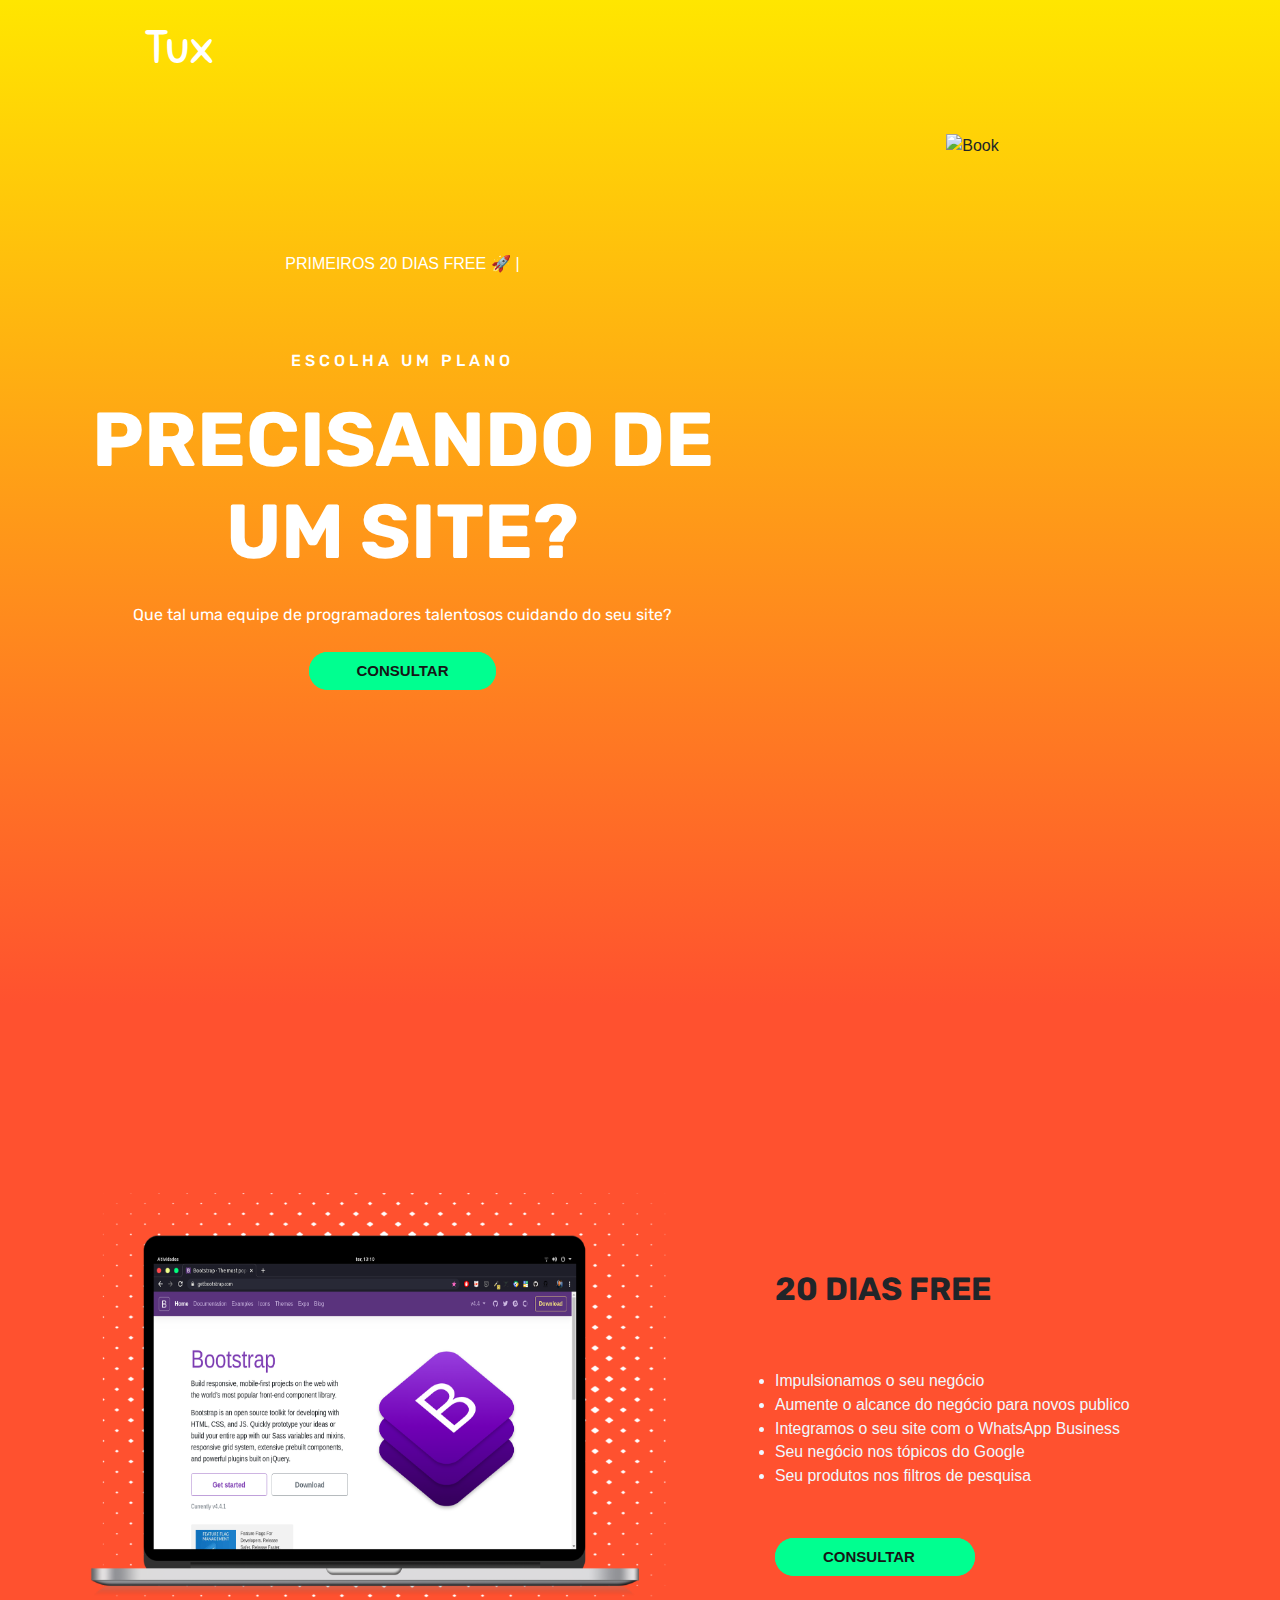
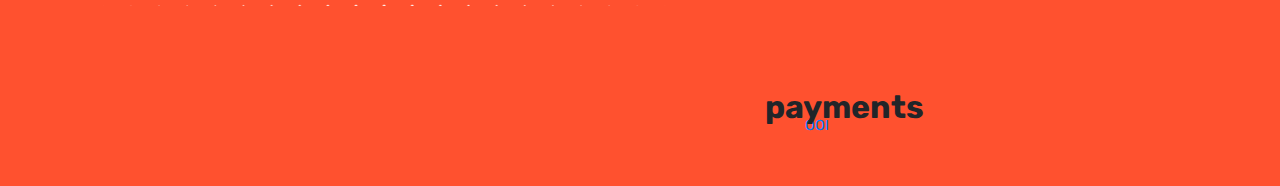
==== commit 624a1794: "⛵" ====
--- a/index.html
+++ b/index.html
@@ -88,7 +88,7 @@
   </header>
   <main>
     <!-- simples -->
-    <section class="section-1">
+    <section class="section-1 animated fadeInRight">
       <div class="container text-center">
         <div class="row">
           <div class="col-md-6 col-12">
@@ -123,10 +123,17 @@
                   <li><a href="#"></a><i class="fab fa-instagram"></i></li>
                   
                 </ul>
-              </div>
-              <footer>
-                <p>TuxCoreTeam WebSites CNPJ 45456878789-08</p>
-              </footer>
+                </div>
+              
+                <div class="buy">
+                  <h1>payments</h1>
+                  
+                  <ul><li><a href="#">OOI</a></li></ul>
+                  
+                    
+                </div>
+              </div>
+              
               <!-- <p>
                 Lorem ipsum dolor sit amet consectetur adipisicing elit. Commodi vitae, tenetur quidem eum aliquid vel labore sint placeat
                 ad deserunt consectetur fugit ullam. Eius unde neque ducimus obcaecati ipsum quos vero totam recusandae hic
--- a/css/Style.css
+++ b/css/Style.css
@@ -1,4 +1,5 @@
 @import url("https://fonts.googleapis.com/css?family=Acme|Lobster|Patua+One|Rubik|Sniglet");
+@import url('https://fonts.googleapis.com/css?family=Press+Start+2P&display=swap');
 * {
   box-sizing: border-box;
   margin: 0;
@@ -16,10 +17,87 @@
   --Patua: "Patua One", cursive;
   --Lobster: "lobster", cursive;
   --light-black: #ffffffaf;
-  --bggradient: linear-gradient(to bottom, #dd2476, #ff512f);
+  --bggradient: linear-gradient(to bottom, #ffe600, #ff512f);
   --light-gray: rgba(255, 255, 255, 0.877);
-}
-
+  
+}
+
+/* EFEITO */
+ .page-title__text {
+   top: -10%;
+		position: relative;
+		text-align: center;
+		font-family: 'Roboto Slab', Arial, Helvetica, sans-serif;
+		font-size: 1.0rem;
+		color: #ffffff;
+		height: 40px;
+	}
+	.made_by {
+		padding-top: 4%;
+		color: rgb(214, 215, 216);
+		font-size: 10px;
+	}
+	@keyframes blink {
+		0%, 100% {
+		  opacity: 1;
+		}
+		50% {
+		  opacity: 0;
+		}
+	  }
+	 h3::after {
+		content: '|';
+		opacity: 1;
+		margin-left: 5px;
+		display: inline-block;
+		animation: blink .7s infinite;
+    }
+    
+    /* PAGAMENTOS */
+ .buy h1 {
+   position: absolute;
+   margin: -10px;
+
+ } 
+
+ .buy ul li {
+   display: inline-block;
+   margin: 30px;
+  }
+/* SOCIAL */
+.media ul li {
+  top: 10%;
+  display: inline;
+  font-size: 30px;
+  cursor: pointer;
+}
+.media i {
+  color: aliceblue;
+  padding-left: 10px;
+}
+.media i:hover {
+  color: rgb(105, 72, 109);
+  
+}
+
+.litext li {
+  color: aliceblue;
+  font-family: 'Oswald', sans-serif;
+  font-size: 1.1em;
+}
+i {
+  color: rgb(194, 194, 194);
+}
+/* CNPJ */
+
+.pricing i {
+  color: black;
+  margin-left: 12px;
+  /* margin: 4px; */
+}
+.fa-meteor {
+ color: rgb(0, 217, 255);
+}
 .col-md-5 strong {
   color: rgb(152, 252, 2);
 }
@@ -32,6 +110,7 @@
 
 .text-muted {
   color: #fcfcfc!important;
+  font-size: 14px;
 }
 
 
@@ -124,33 +203,41 @@
 .primary-btn {
   border-radius: 30px;
   font-weight: bold;
+  font-family: 'Roboto', sans-serif;
+
 }
 
 /********** section 1 **************/
 
 .section-1 {
   padding: 20vmin 0vmin;
-}
-
+  overflow: hidden;
+  /* background-image: linear-gradient(to top, #a18cd1 0%, #fbc2eb 100%); */
+  background: #ff512f;
+}
+/* mix */
 .section-1 .row .col-md-6 .pray img {
-  opacity: 0.8;
-  width: 80%;
+  opacity: 3.0; 
+  width: 120%;
   border-radius: 0.2em;
+  /* box-shadow: 0px 25px 42px rgba(0, 0, 0, 0.2); */
+  /* background-image: linear-gradient(120deg, #84fab0 0%, #8fd3f4 100%); */
+
 }
 
 .section-1 .row .col-md-6:last-child {
   position: relative;
 }
-
+ /* mix */
 .section-1 .row .col-md-6 .panel {
   position: absolute;
-  top: 7vmin;
-  left: -18vmin;
-  background-image: linear-gradient(to top, #cfd9df 0%, #e2ebf0 100%);
+  top: 5vmin;
+  left: 10vmin;
+  /* background-image: linear-gradient(to top, #cfd9df 0%, #e2ebf0 100%); */
   border-radius: 3px;
   text-align: left;
-  padding: 13vmin 5vmin 20vmin 10vmin;
-  box-shadow: 0px 25px 42px rgba(0, 0, 0, 0.2);
+  padding: 3vmin 5vmin 1vmin 5vmin;
+  /* box-shadow: 0px 25px 42px rgba(0, 0, 0, 0.2); */
   font-family: var(--Rubik);
   z-index: 1;
 }
@@ -175,7 +262,8 @@
 .cover {
   width: 100%;
   height: 55vmin;
-  background: url("../img/art/happy.jpeg"); 
+  /* background: url("../img/art/happy.jpeg");  */
+  background: rgb(140, 0, 255);
   
   background-position: -24rem -19rem;
   background-size: 150%;
@@ -188,13 +276,13 @@
   left: 0;
   width: 100%;
   height: 100%;
-  z-index: 999;
+  /* z-index: 999; */
 }
 
 .cover .content {
   width: 100%;
   height: 100%;
-  background: rgba(0, 0, 0, 0.7);
+  /* background: rgba(0, 0, 0, 0.7); */
   padding-top: 19vmin;
 }
 
@@ -265,7 +353,7 @@
 
 .card .card-text {
   padding: 2.5rem 3rem;
-  color: var(--light-black);
+  color: #161516
 }
 
 .card-body .pricing {
@@ -350,9 +438,12 @@
 }
 
 footer {
-  background-image: linear-gradient(to top, #cc208e 0%, #6713d2 100%);
-  overflow-x: hidden;
-  padding: 14vmin 18vmin;
+  
+  /* background-image: linear-gradient(to top, #cc208e 0%, #6713d2 100%); */
+  /* overflow-x: hidden; */
+  /* padding: 4vmin 18vmin; */
+  padding-top: 50px;
+  
 }
 
 footer p > span {
@@ -360,7 +451,7 @@
 }
 
 .text-light {
-  color: #eeff00!important;
+  color: #ff9900!important;
 }
 
 footer input {
@@ -395,7 +486,7 @@
   transition: all 1.5s ease;
 }
 
-/* buttonhome */
+/* button consultar simples */
 
 .primary-btn {
   /* font-family: 'Open Sans', 'Helvetica Neue', Arial, sans-serif; */
@@ -405,6 +496,7 @@
   text-transform: uppercase;
 }
 .primary-btn {
+  font-size: 15px;
   color: #161516;
   box-shadow: #00ff90 0 0px 0px 2px inset;
   background-color: #00ff90;
@@ -412,8 +504,10 @@
 }
 .primary-btn:hover {
   background-color: transparent;
+  /* background-color: #ffffff; */
   color: #161516;
   box-shadow: #00ff90 0 0px 0px 2px inset;
+  
   /* background-color: transparent; */
   /* color: #161516;
   box-shadow: #00ff90 0 0px 0px 2px inset;
@@ -436,9 +530,10 @@
   background-color: #C7AE53;
 }
 .pricing-gold .btn:hover {
-  background-color: transparent;
+  /* background-color: transparent; */
   color: #000000;
   box-shadow: #000000 0 0px 0px 2px inset;
+  background-color: #ffffff;
 }
 .pricing-premium .btn {
   color: #161516;
@@ -447,7 +542,8 @@
 }
 
 .pricing-premium .btn:hover {
-  background-color: transparent;
+  /* background-color: transparent; */
+  background-color: #ffffff;
   color: #161516;;
   box-shadow: #000000 0 0px 0px 2px inset;
 } */
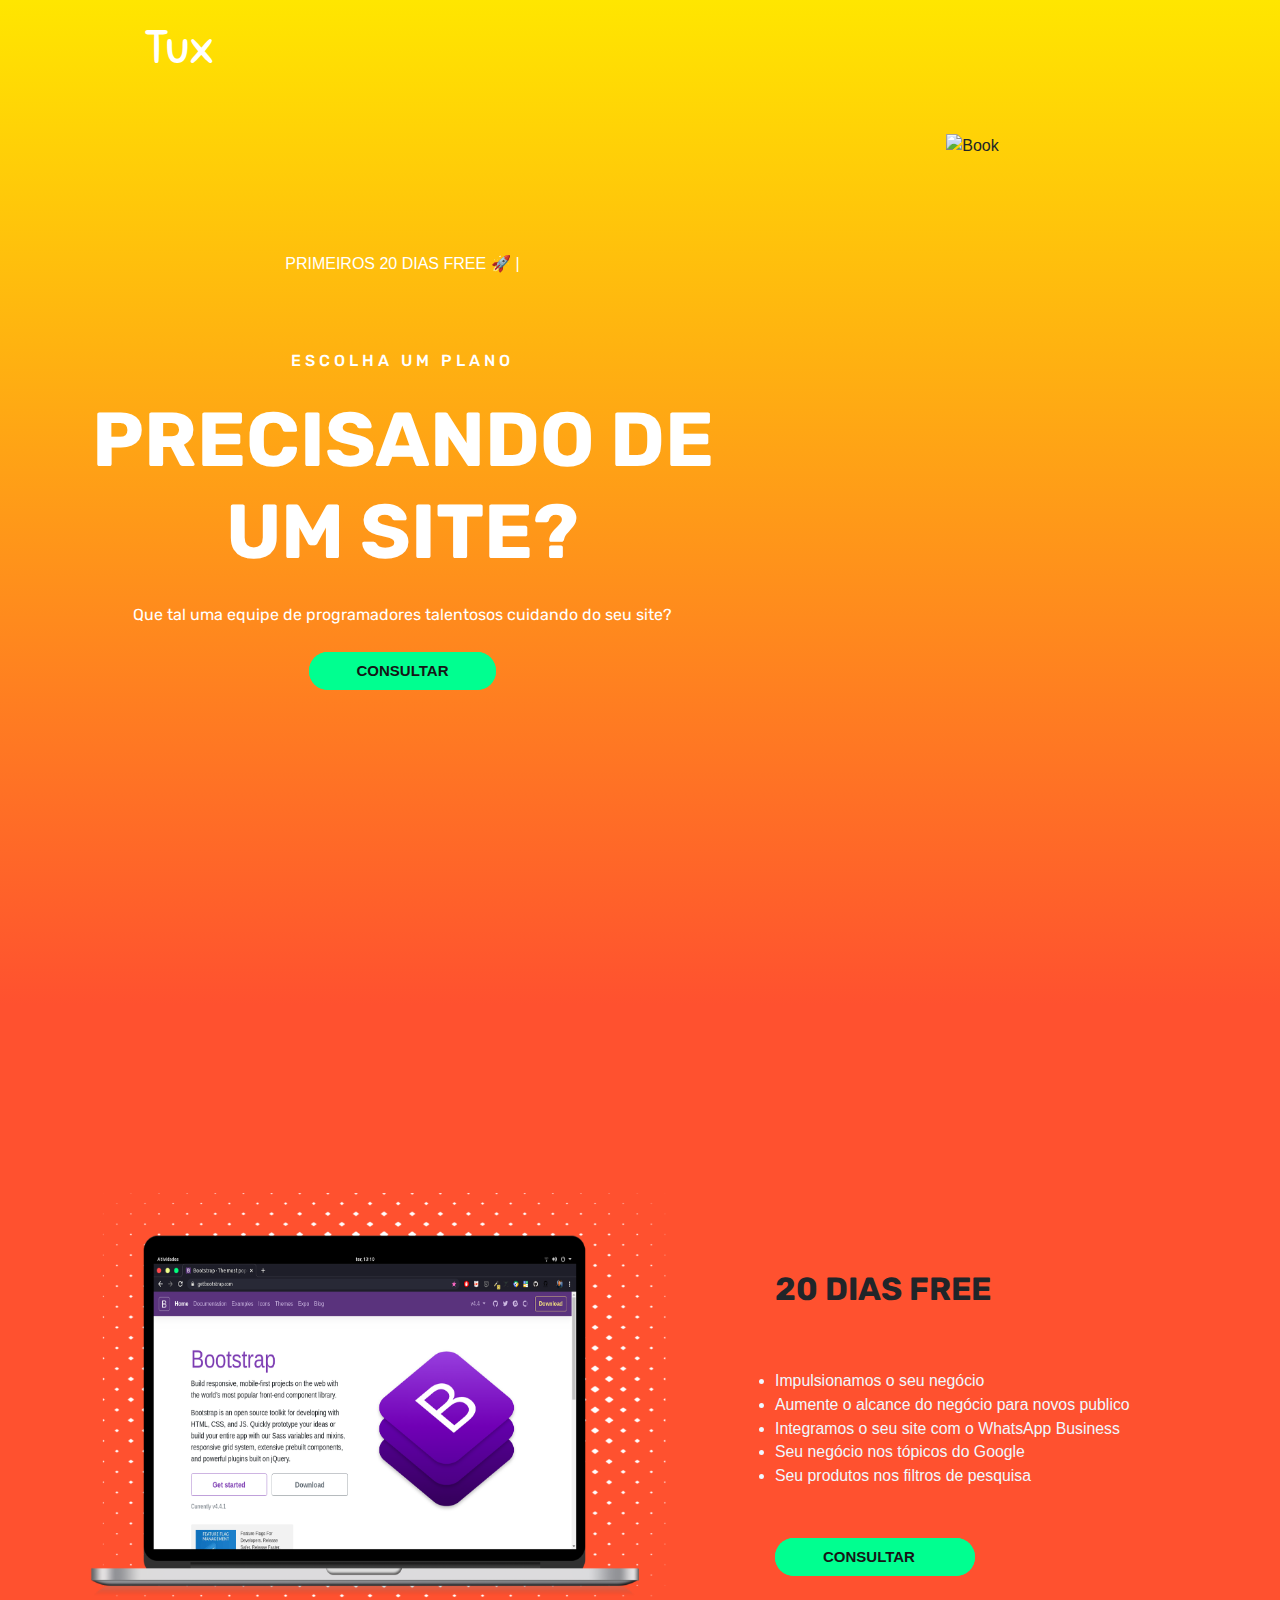
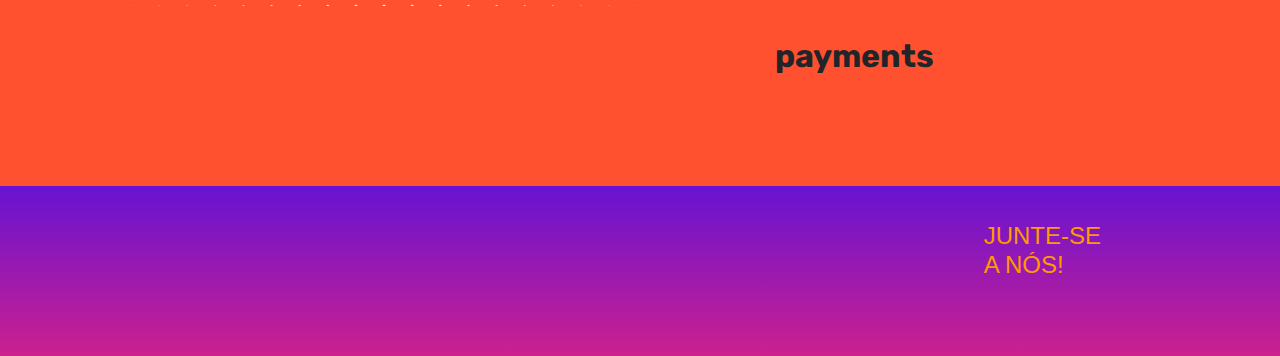
==== commit d4072417: "⛵" ====
--- a/index.html
+++ b/index.html
@@ -116,6 +116,19 @@
                 <a href="#" class="btn btn-dark px-5 py-2 primary-btn mb-5">CONSULTAR<i class="fas fa-mouse-pointer"></i></a>
               </div>
               <div class="media">
+                <h1>payments</h1>
+                <ul>
+                  <li><a href="#"></a><i class="fas fa-barcode"></i></li>
+                  <li><a href="#"></a><i class="fab fa-cc-mastercard"></i></li>
+                  <li><a href="#"></a><i class="fab fa-cc-visa"></i></li>
+                  <li><a href="#"></a><i class="fab fa-cc-amex"></i></li>
+                  <li><a href="#"></a><i class="fab fa-cc-paypal"></i></li>
+                  
+                </ul>
+                </div>
+              </div>
+              <!-- <div class="buy">
+                <h1>payments</h1>
                 <ul>
                   <li><a href="#"></a><i class="fab fa-whatsapp"></i></li>
                   <li><a href="#"></a><i class="fas fa-envelope-open-text"></i></li>
@@ -123,15 +136,7 @@
                   <li><a href="#"></a><i class="fab fa-instagram"></i></li>
                   
                 </ul>
-                </div>
-              
-                <div class="buy">
-                  <h1>payments</h1>
-                  
-                  <ul><li><a href="#">OOI</a></li></ul>
-                  
-                    
-                </div>
+                </div> -->
               </div>
               
               <!-- <p>
@@ -425,25 +430,25 @@
                   <p class="text-black-50">CEO at Google</p>
                 </div>
               </div>
-        </div>
+        <!-- </div>
       </div> -->
     <!-- </section>
-  </main>
+  </main> -->
    <footer>
      <div class="container-fluid p-0">
       <div class="row text-left"> 
         <div class="col-md-5 col-sm-5">  
-          <h4 class="text-light">SOBRE NÒS</h4>
+          <!-- <h4 class="text-light">SOBRE NÒS</h4>
           <p class="text-muted">A <strong>Tux</strong> nasceu com o objetivo de revolucionar a entrega de sites no mundo web conte com um time de programadores altamente talentosos em seu projeto.</p>
-          <p class="pt-4 text-muted">Copyright © 2020 All rights reserved </p> 
+          <p class="pt-4 text-muted">Copyright © 2020 All rights reserved </p>  -->
            
-            <span> Daily Tuition</span> 
+            <!-- <span> Daily Tuition</span>  -->
           </p>
         </div>
         <div class="col-md-5 col-sm-12">
-          <h4 class="text-light">Assine a nossa Newsletter</h4>
+          <!-- <h4 class="text-light">Assine a nossa Newsletter</h4> -->
           <p class="text-muted"></p>
-          <form class="form-inline">
+          <!-- <form class="form-inline">
             <div class="col pl-0">
               <div class="input-group pr-5">
                 <input type="text" class="form-control bg-dark text-white" id="inlineFormInputGroupUsername2" placeholder="Coloque aqui o seu melhor e-mail">
@@ -454,7 +459,7 @@
                 </div>
               </div>
             </div>
-          </form>
+          </form> -->
         </div>
         <div class="col-md-2 col-sm-12">
           <h4 class="text-light">JUNTE-SE A NÓS!</h4>
--- a/css/Style.css
+++ b/css/Style.css
@@ -60,16 +60,28 @@
 
  } 
 
- .buy ul li {
-   display: inline-block;
-   margin: 30px;
-  }
+ .buy{
+   position: relative;
+  margin: 10px;
+  
+}
 /* SOCIAL */
+.buy ul li {
+  display: inline;
+}
+.buy i {
+  color: aliceblue;
+  padding-left: 10px;
+}
+.buy i:hover {
+  color: rgb(105, 72, 109);
+  
+}
+/* 
+BUY */
 .media ul li {
-  top: 10%;
   display: inline;
-  font-size: 30px;
-  cursor: pointer;
+  font-size: 200%;
 }
 .media i {
   color: aliceblue;
@@ -439,10 +451,10 @@
 
 footer {
   
-  /* background-image: linear-gradient(to top, #cc208e 0%, #6713d2 100%); */
-  /* overflow-x: hidden; */
-  /* padding: 4vmin 18vmin; */
-  padding-top: 50px;
+  background-image: linear-gradient(to top, #cc208e 0%, #6713d2 100%); */
+  overflow-x: hidden;
+  padding: 4vmin 18vmin;
+  /* padding-top: 50px; */
   
 }
 
@@ -467,9 +479,12 @@
   border: none;
 }
 
-footer .column i {
-  color: #dd2476;
-}
+footer .column {
+ 
+ 
+  
+}
+
 
 /* It is Adjacent sibling combinator */
 
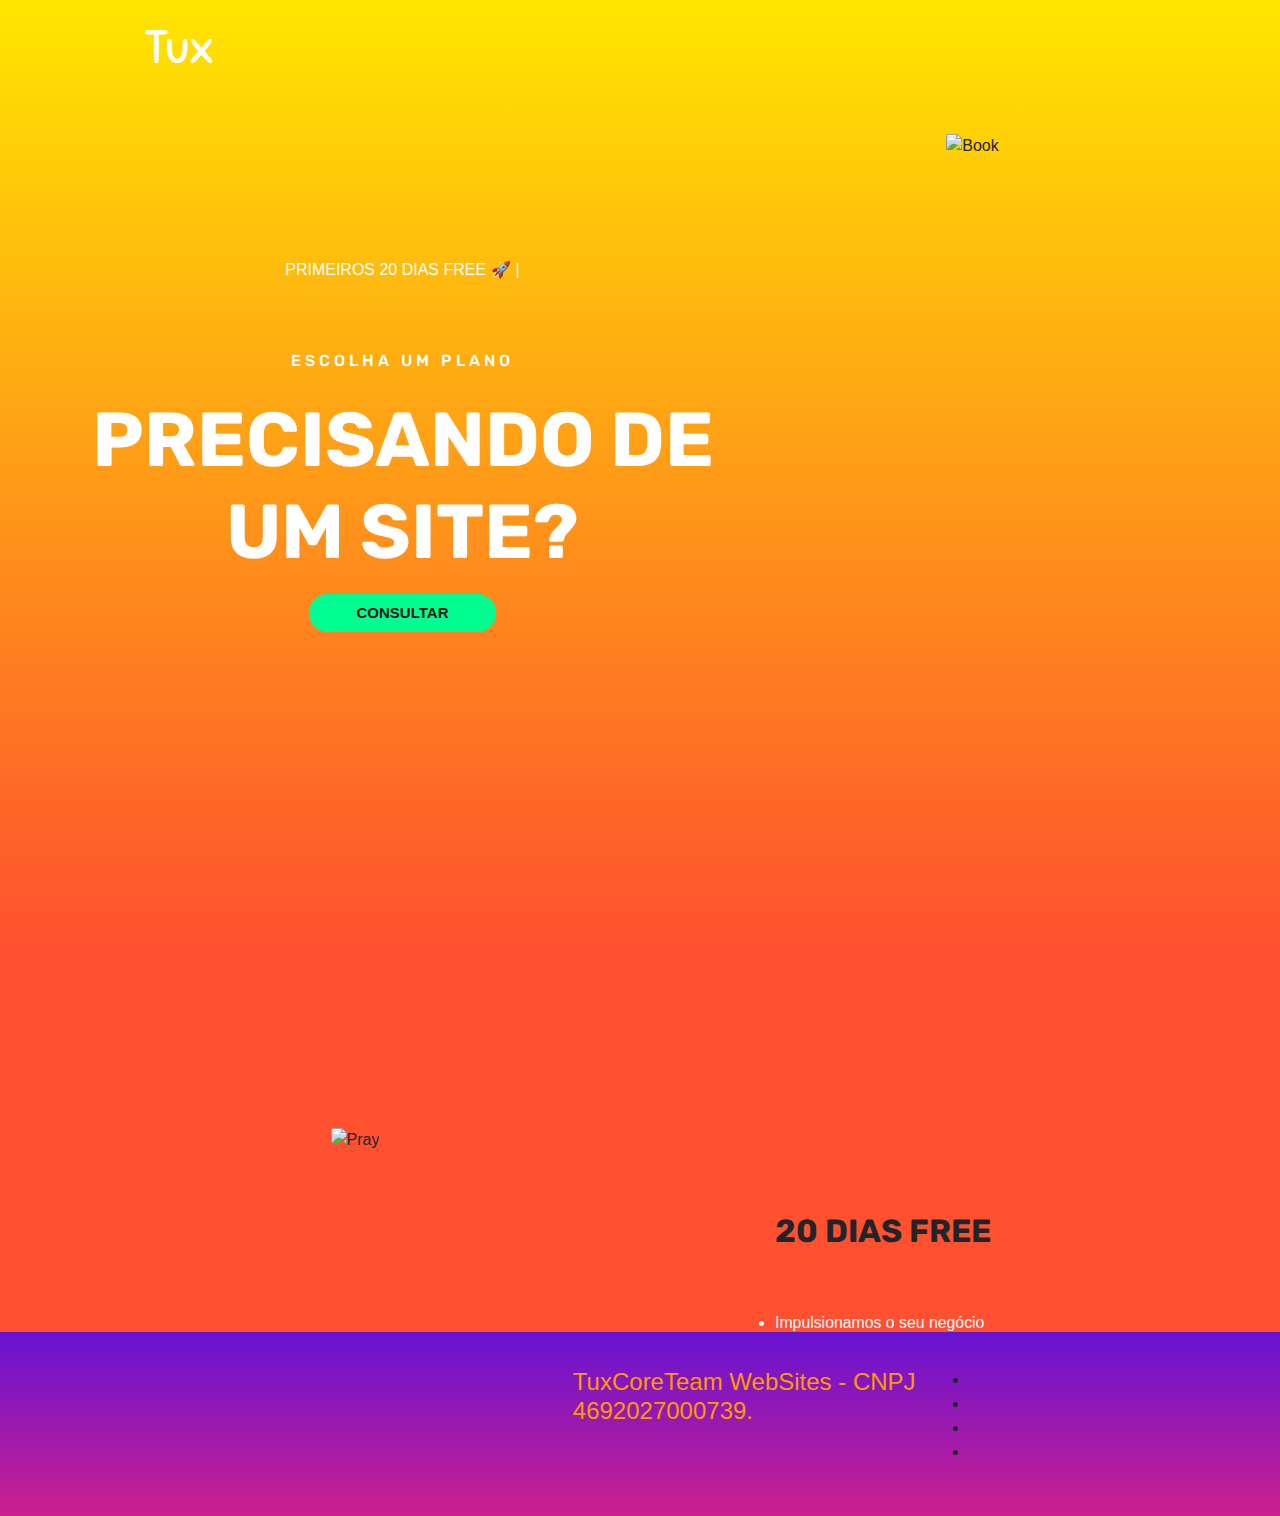
==== commit 10078ae4: "⛵" ====
--- a/index.html
+++ b/index.html
@@ -72,12 +72,12 @@
           <h3 class="page-title__text" id="efeito">PRIMEIROS 20 DIAS FREE 🚀</h3>
           <h6>ESCOLHA UM PLANO</h6>
           <h1>PRECISANDO DE UM SITE?</h1>
-          <p>
+          <!-- <p>
             Que tal uma equipe de programadores talentosos cuidando do seu site?
-          </p>
+          </p> -->
           <a href='templates/index.html'>
           <button href="../templates/index.html" class="btn btn-light px-5 py-2 primary-btn">
-            CONSULTAR  
+            CONSULTAR  <i class="fas fa-hands-helping"></i>
           </button></a>
         </div>
         <div class="col-md-5 col-sm-12  h-25">
@@ -93,7 +93,7 @@
         <div class="row">
           <div class="col-md-6 col-12">
             <div class="pray">
-              <img src="img/planos/plano1.png" alt="Pray" class="" />
+              <img src="img/planos/planoA.png" alt="Pray" class="" />
             </div>
           </div>
           <div class="col-md-6 col-12">
@@ -104,7 +104,7 @@
                 <ul>
                   <li>Impulsionamos o seu negócio</li>
                   <li>Aumente o alcance do negócio para novos publico</li>
-                  <li>Integramos o seu site com o WhatsApp Business</li>
+                  <li>Integramos o seu site com o  <a href="https://www.whatsapp.com/business/">WhatsApp Business</a></li>
                   <li>Seu negócio nos tópicos do Google</li>
                   <li>Seu produtos nos filtros de pesquisa</li>
                 </ul>
@@ -446,7 +446,7 @@
           </p>
         </div>
         <div class="col-md-5 col-sm-12">
-          <!-- <h4 class="text-light">Assine a nossa Newsletter</h4> -->
+          <h4 class="text-light">TuxCoreTeam WebSites - CNPJ 4692027000739.</h4>
           <p class="text-muted"></p>
           <!-- <form class="form-inline">
             <div class="col pl-0">
@@ -461,14 +461,16 @@
             </div>
           </form> -->
         </div>
-        <div class="col-md-2 col-sm-12">
-          <h4 class="text-light">JUNTE-SE A NÓS!</h4>
-          <p class="text-muted"></p>
-          <div class="column text-light">
-            <i class="fab fa-facebook-f"></i>
-            <i class="fab fa-instagram"></i>
-            <i class="fab fa-twitter"></i>
-            <i class="fab fa-youtube"></i>
+        <!-- <div class="col-md-2 col-sm-12"> -->
+          <!-- <h4 class="text-light">JUNTE-SE A NÓS!</h4> -->
+          <!-- <p class="text-muted"></p> -->
+          <div class="social-4">
+            <ul>
+              <li><a href="#"></a><i class="fab fa-whatsapp"></i></li>
+              <li><a href="#"></a><i class="fas fa-envelope-open-text"></i></li>
+              <li><a href="#"></a><i class="fab fa-facebook-square"></i></li>
+              <li><a href="#"></a><i class="fab fa-instagram"></i></li>
+            </ul>
           </div>
         </div>
       </div>
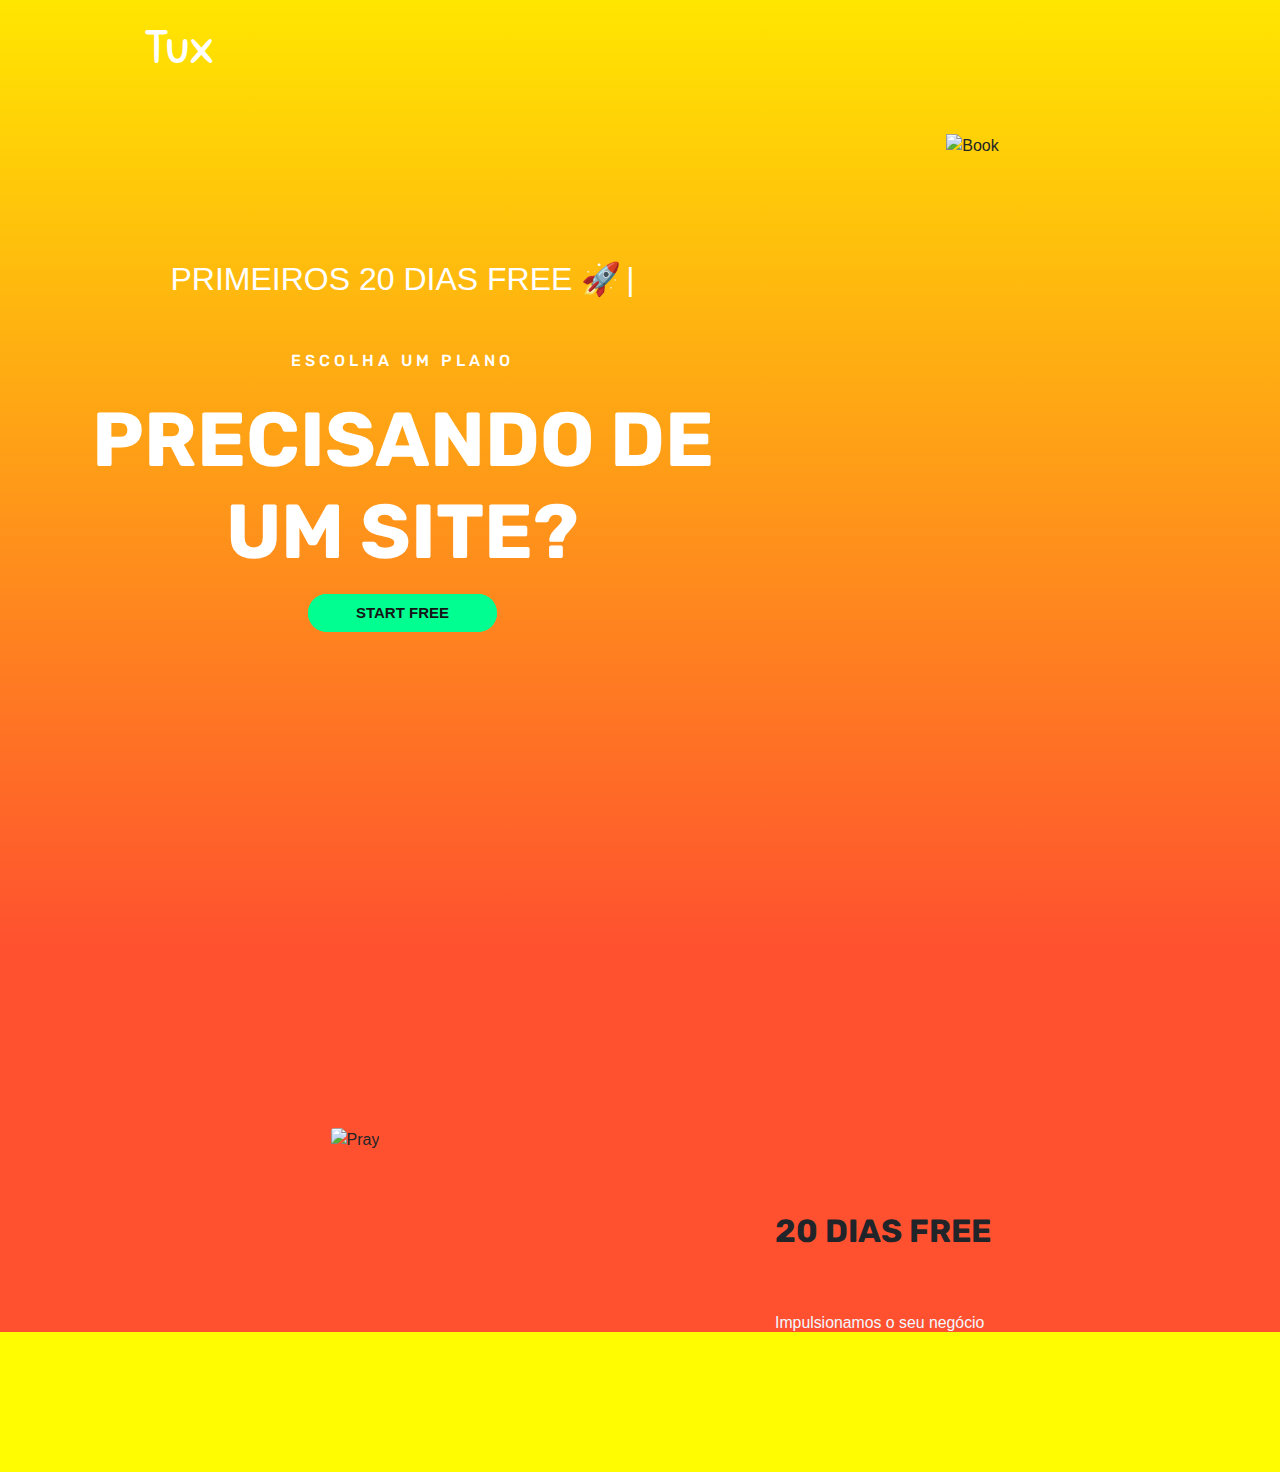
==== commit 35785582: "🍩" ====
--- a/index.html
+++ b/index.html
@@ -21,7 +21,7 @@
     <header>
       <div class="container-fluid p-0">
         <nav class="navbar navbar-expand-lg">
-          <a class="navbar-brand animated fadeInRight" href="#">
+          <a class="navbar-brand animated fadeInRight" href="/">
             <i class="fas fa-meteor"></i>Tux</a>
           <button class="navbar-toggler" type="button" data-toggle="collapse" data-target="#navbarNav" aria-controls="navbarNav" aria-expanded="false"
             aria-label="Toggle navigation">
@@ -75,9 +75,10 @@
           <!-- <p>
             Que tal uma equipe de programadores talentosos cuidando do seu site?
           </p> -->
-          <a href='templates/index.html'>
+          <a href='https://api.whatsapp.com/send?1=pt_BR&phone=5511965523596&text=Olá CoreTeam Tux estou precisando impulsionar meu negocio.
+          '>
           <button href="../templates/index.html" class="btn btn-light px-5 py-2 primary-btn">
-            CONSULTAR  <i class="fas fa-hands-helping"></i>
+            START FREE 
           </button></a>
         </div>
         <div class="col-md-5 col-sm-12  h-25">
@@ -102,18 +103,19 @@
               <p class="pt-4">
                <div class="litext">
                 <ul>
-                  <li>Impulsionamos o seu negócio</li>
-                  <li>Aumente o alcance do negócio para novos publico</li>
-                  <li>Integramos o seu site com o  <a href="https://www.whatsapp.com/business/">WhatsApp Business</a></li>
-                  <li>Seu negócio nos tópicos do Google</li>
-                  <li>Seu produtos nos filtros de pesquisa</li>
+                  <li><i class="fas fa-check-circle"></i> Impulsionamos o seu negócio</li>
+                  <li><i class="fas fa-check-circle"></i> Aumente o alcance do negócio para novos publico</li>
+                  <li><i class="fas fa-check-circle"></i> Integramos o seu site com o  <a href="https://www.whatsapp.com/business/">WhatsApp Business</a></li>
+                  <li><i class="fas fa-check-circle"></i> Seu negócio nos tópicos do Google</li>
+                  <li><i class="fas fa-check-circle"></i> Seu produtos nos filtros de pesquisa</li>
                 </ul>
                </div>
               
               </p>
               <div class="pricing">
                 <h1></h1>
-                <a href="#" class="btn btn-dark px-5 py-2 primary-btn mb-5">CONSULTAR<i class="fas fa-mouse-pointer"></i></a>
+                <a href="https://api.whatsapp.com/send?1=pt_BR&phone=5511965523596&text=Olá CoreTeam Tux estou precisando impulsionar meu negocio.
+                " class="btn btn-dark px-5 py-2 primary-btn mb-5">CONSULTAR<i class="fas fa-mouse-pointer"></i></a>
               </div>
               <div class="media">
                 <h1>payments</h1>
@@ -446,7 +448,7 @@
           </p>
         </div>
         <div class="col-md-5 col-sm-12">
-          <h4 class="text-light">TuxCoreTeam WebSites - CNPJ 4692027000739.</h4>
+          <!-- <h4 class="text-light">TuxCoreTeam WebSites - CNPJ 4692027000739.</h4> -->
           <p class="text-muted"></p>
           <!-- <form class="form-inline">
             <div class="col pl-0">
--- a/css/Style.css
+++ b/css/Style.css
@@ -4,6 +4,28 @@
   box-sizing: border-box;
   margin: 0;
   padding: 0;
+}
+/* REDESOCIAL */
+.social-4 ul li {
+  position: relative;
+  color: #ff0000;
+  display: inline;
+  font-size: 35px;
+  left: 2px;
+  padding: 4px;
+}
+.text-light {
+  color: #ff512f;
+  font-size: 102%;
+  margin: -12px;
+  left: -150%;
+}
+
+.social-4 i {
+  color: rgb(0, 0, 0);
+}
+.social-4 i:hover {
+  color: rgb(88, 86, 86);
 }
 
 header,
@@ -21,14 +43,22 @@
   --light-gray: rgba(255, 255, 255, 0.877);
   
 }
+.fa-hands-helping {
+  color: rgb(255, 255, 255);
+  font-size: 130%;
+  margin: 2px;
+}
+.navbar {
+  color: rgb(0, 0, 0);
+}
 
 /* EFEITO */
  .page-title__text {
-   top: -10%;
+    top: -10%;
 		position: relative;
 		text-align: center;
 		font-family: 'Roboto Slab', Arial, Helvetica, sans-serif;
-		font-size: 1.0rem;
+		font-size: 2.0rem;
 		color: #ffffff;
 		height: 40px;
 	}
@@ -91,11 +121,16 @@
   color: rgb(105, 72, 109);
   
 }
+.litext a {
+  color: black;
+}
 
 .litext li {
   color: aliceblue;
   font-family: 'Oswald', sans-serif;
   font-size: 1.1em;
+  text-decoration: none;
+  list-style: none;
 }
 i {
   color: rgb(194, 194, 194);
@@ -164,11 +199,11 @@
   font-size: 2.9em;
 }
 
-header .navbar-brand:hover {
+/* header .navbar-brand:hover {
   padding-left: 8rem;
   color: rgb(0, 0, 0);
   font-size: 2.9em;
-}
+} */
 
 header .nav-link:hover {
   color: black;
@@ -451,7 +486,7 @@
 
 footer {
   
-  background-image: linear-gradient(to top, #cc208e 0%, #6713d2 100%); */
+  background: #fffb00; */
   overflow-x: hidden;
   padding: 4vmin 18vmin;
   /* padding-top: 50px; */
@@ -489,8 +524,10 @@
 /* It is Adjacent sibling combinator */
 
 footer .column i + i {
-  padding: 0 0.5em;
-}
+  padding: 6 0.5em;
+}
+
+
 
 .sticky {
   position: fixed;
@@ -562,3 +599,5 @@
   color: #161516;;
   box-shadow: #000000 0 0px 0px 2px inset;
 } */
+
+
